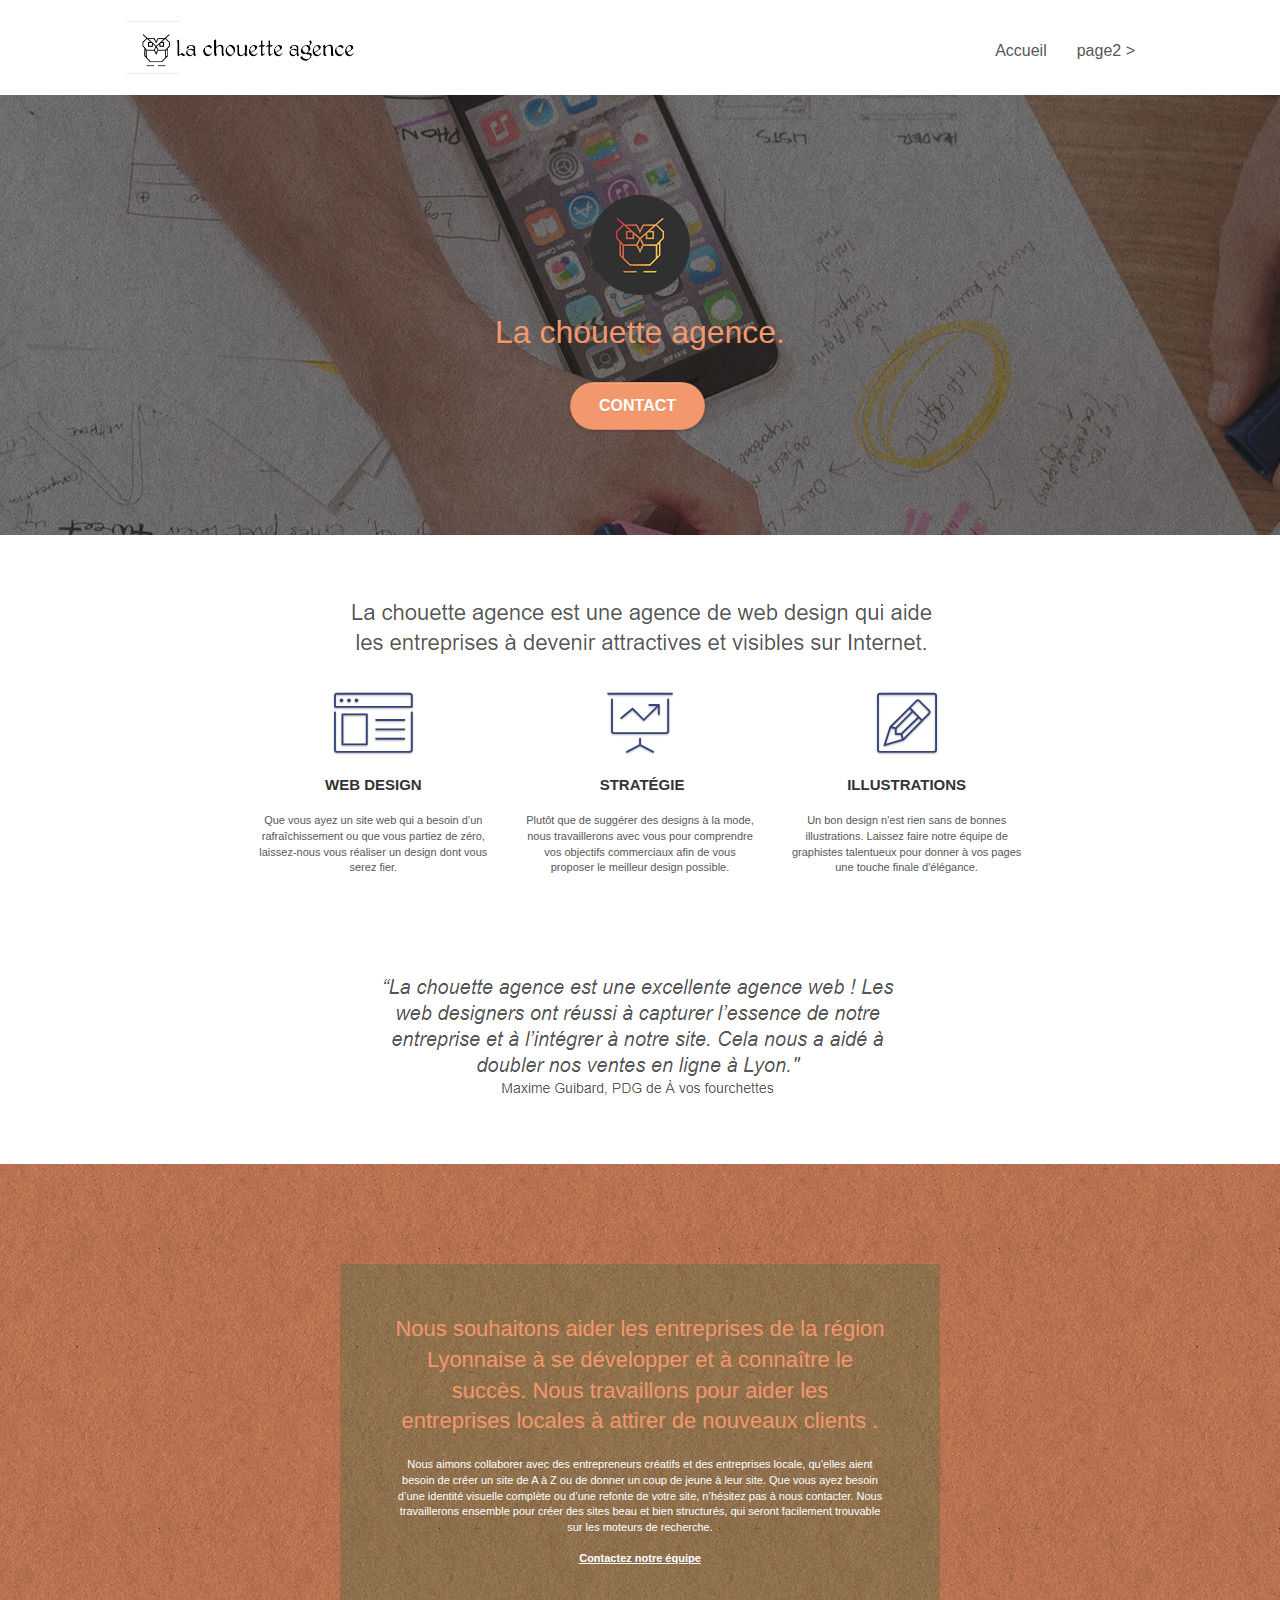
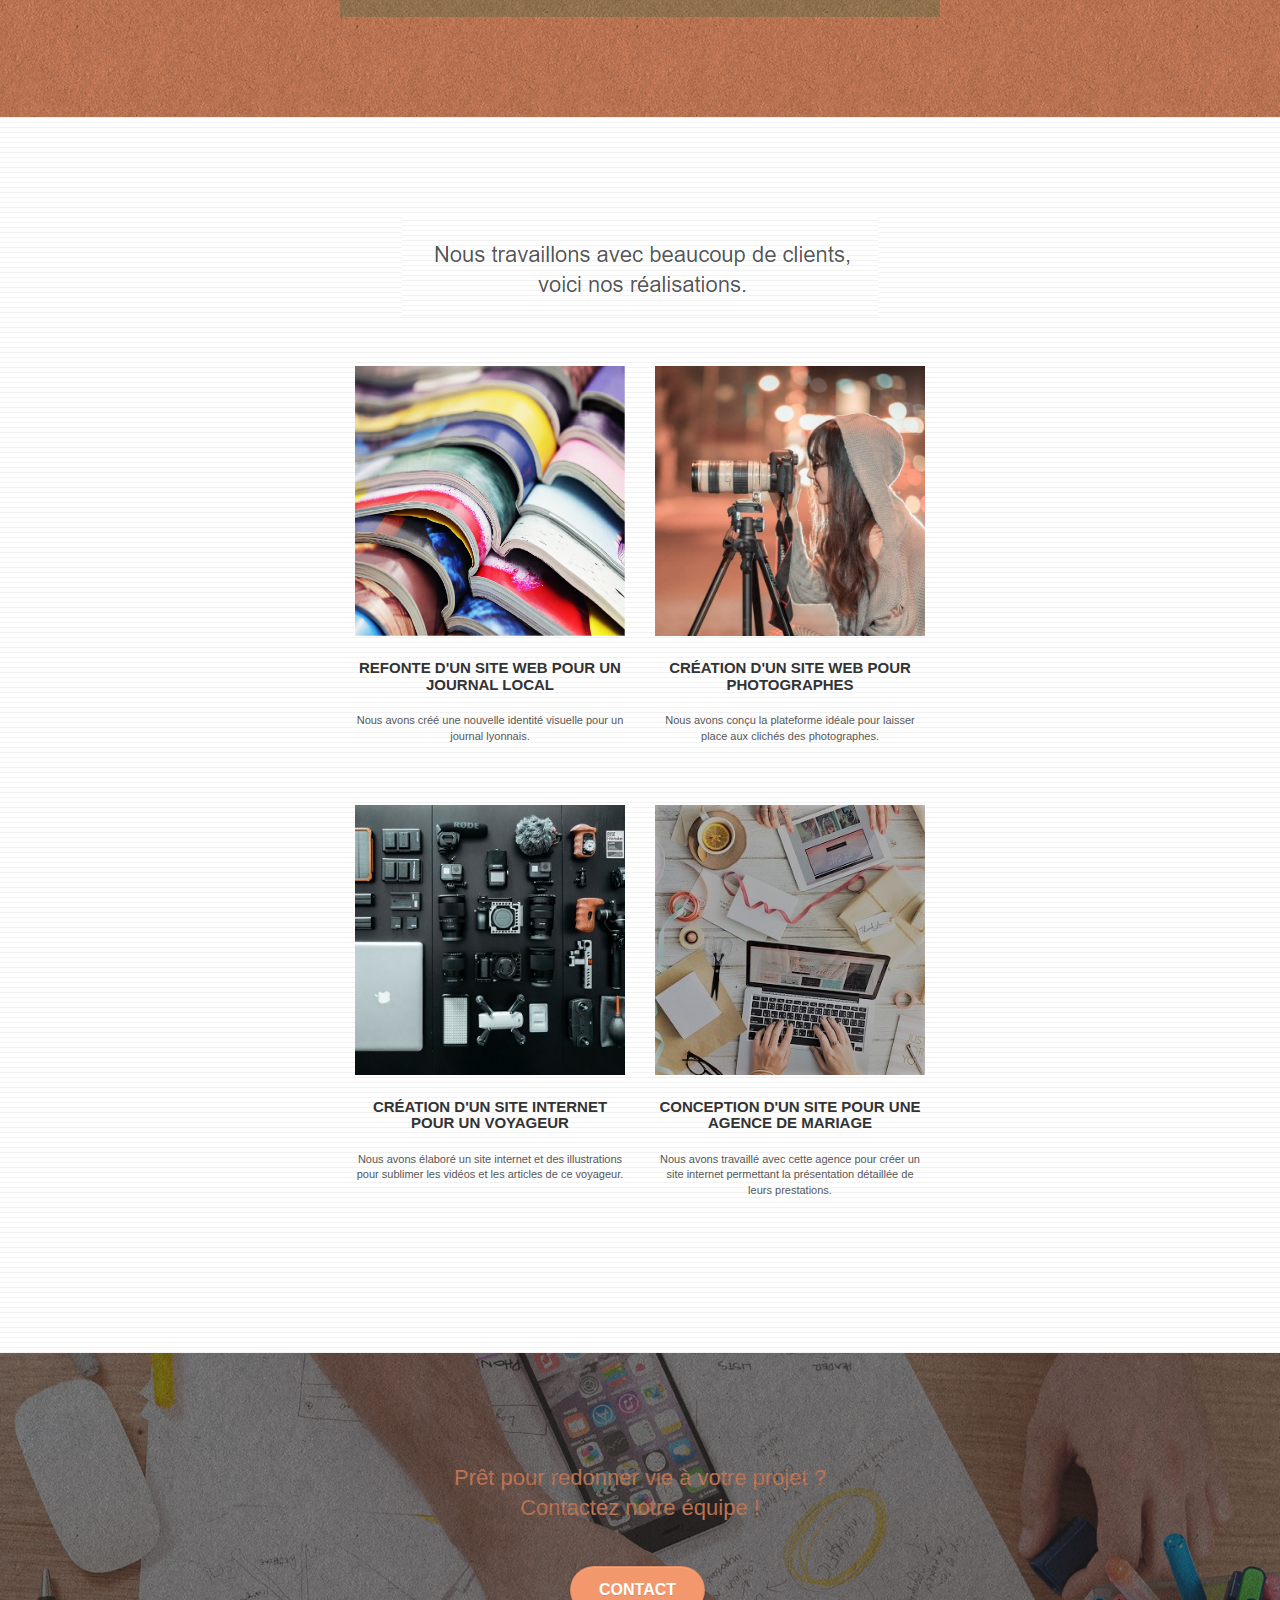
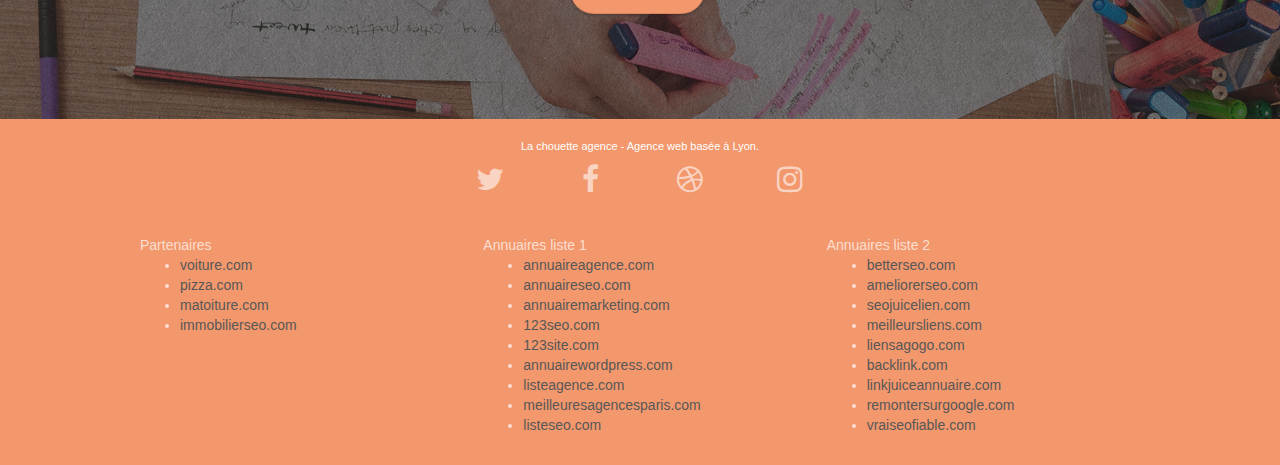
==== index.html @ 4b39bf6e "Clone initial du repo" ====
<!doctype html>
<html lang="Default">
<head>
    <meta charset="utf-8">
    <meta name="keywords" content="seo, google, site web, site internet, agence design paris, agence design, agence design,agence design,agence design,agence design,agence design,agence design,agence design,agence design">
    <meta name="description" content="">
    <meta name="viewport" content="width=device-width, initial-scale=1.0, viewport-fit=cover">
    <link rel="shortcut icon" type="image/png" href="favicon.jpg">
    
	<link rel="stylesheet" type="text/css" href="./css/bootstrap.css">
	<link rel="stylesheet" type="text/css" href="style.css">
	<link rel="stylesheet" type="text/css" href="./css/font-awesome.css">
	<link rel="stylesheet" type="text/css" href="./css/et-line.css">
	
    
	<script src="./js/jquery-2.1.0.js"></script>
	<script src="./js/bootstrap.js"></script>
	<script src="./js/blocs.js"></script>
	<script src="./js/jquery.touchSwipe.js" defer></script>
	<script src="./js/gmaps.js"></script>

    <title>.</title>

    
<!-- Analytics -->
 
<!-- Analytics END -->
    
</head>
<body>
<!-- Principal conteneur -->
<div class="page-container">
    
<!-- bloc-0 -->
<div class="bloc bgc-white l-bloc " id="bloc-0">
	<div class="container bloc-sm">

		<nav class="navbar row">
			<div class="navbar-header">
				<div class="keywords" style="color:#cccccc;font-size:1px;">Agence web à paris, stratégie web, web design, illustrations, design de site web, site web, web, internet, site internet, site</div>
				<a class="navbar-brand" href="index.html"><img src="img/la-chouette-agence.png" alt="paris web design logo agence web meilleure agence" height="40" /></a>
				<div class="keywords" style="color:#cccccc;font-size:1px;">Agence web à paris, stratégie web, web design, illustrations, design de site web, site web, web, internet, site internet, site</div>
				<button id="nav-toggle" type="button" class="ui-navbar-toggle navbar-toggle" data-toggle="collapse" data-target=".navbar-1">
					<span class="sr-only">Toggle navigation</span><span class="icon-bar"></span><span class="icon-bar"></span><span class="icon-bar"></span>
				</button>
			</div>
			<div class="collapse navbar-collapse navbar-1 special-dropdown-nav">
				<ul class="site-navigation nav navbar-nav">
					<li>
						<a href="index.html">Accueil</a>
					</li>
					<li>
					</li>
					<li>
						<a href="page2.html">page2 &gt;</a>
					</li>
				</ul>
			</div>
		</nav>
	</div>
</div>
<!-- bloc-0 END -->

<!-- bloc-1-presentation -->
<div class="bloc bgc-dark-slate-blue bg-banniere d-bloc bg-t-edge bloc-bg-texture texture-paper b-parallax" id="bloc-1-hero">
	<div class="container bloc-lg">
		<div class="row tight-width-whitespace">
			<div class="col-sm-12">
				<img src="img/logo.png" class="center-block image-resize-mode" width="100" alt="La chouette agence, agence web paris, création logo paris" />
				<h1 class="text-center hero-bloc-text tc-white ">
					La chouette agence.
				</h1>
				<div class="text-center">
					<a href="page2.html" class="btn btn-lg btn-clean btn-rd cta-hero btn-atomic-tangerine" id="cta-hero">Contact</a>
				</div>
			</div>
		</div>
	</div>
</div>
<!-- bloc-1-presentation END -->

<!-- bloc-2-services -->
<div class="bloc bgc-white l-bloc" id="bloc-2-services">
	<div class="container bloc-md">
		<div class="row">
			<div class="col-sm-12 text-center">
				<img alt="agence web, agence web paris, web design paris, stratégie web" src="img/title.png" />
			</div>
		</div>
		<div class="row voffset-lg med-width-whitespace">
			<div class="col-sm-4">
				<div class="text-center">
					<span class="et-icon-browser sm-shadow icon-dark-slate-blue icons icon-lg"></span>
				</div>
				<h3 class="mg-md text-center">
					Web design
				</h3>
				<p class="text-center ">
					Que vous ayez un site web qui a besoin d&rsquo;un rafraîchissement ou que vous partiez de zéro, laissez-nous vous réaliser un design dont vous serez fier.
				</p>
			</div>
			<div class="col-sm-4">
				<div class="text-center">
					<span class="et-icon-presentation sm-shadow icon-dark-slate-blue icons icon-lg"></span>
				</div>
				<h3 class="mg-md text-center">
					&nbsp;Stratégie
				</h3>
				<p class="text-center ">
					Plutôt que de suggérer des designs à la mode, nous travaillerons avec vous pour comprendre vos objectifs commerciaux afin de vous proposer le meilleur design possible.<br>
				</p>
			</div>
			<div class="col-sm-4">
				<div class="text-center">
					<span class="et-icon-edit sm-shadow icon-dark-slate-blue icons icon-lg"></span>
				</div>
				<h3 class="mg-md text-center">
					Illustrations
				</h3>
				<p class="text-center ">
					Un bon design n'est rien sans de bonnes illustrations. Laissez faire notre équipe de graphistes talentueux pour donner à vos pages une touche finale d'élégance.
				</p>
			</div>
		</div>
		<div class="row voffset-lg voffset">
			<div class="col-xs-12 col-md-8 col-md-offset-2 text-center">
				<img alt="agence web, agence web paris, web design paris, stratégie web" src="img/citation.png" />

			</div>
		</div>
	</div>
</div>
<!-- bloc-2-services END -->

<!-- bloc-3-what-i-do -->
<div class="bloc tc-white bgc-atomic-tangerine bg-presentation d-bloc bloc-bg-texture texture-paper b-parallax" id="bloc-3-what-i-do">
	<div class="container bloc-lg">
		<div class="row tight-width-whitespace black-background">
			<div class="col-sm-12">
				<h2 class="mg-md text-center tc-white">
					Nous souhaitons aider les entreprises de la région Lyonnaise à se développer et à connaître le succès. Nous travaillons pour aider les entreprises locales à attirer de nouveaux clients .<br>
				</h2>
				<p class="text-center white">
					Nous aimons collaborer avec des entrepreneurs créatifs et des entreprises locale, qu’elles aient besoin de créer un site de A à Z ou de donner un coup de jeune à leur site. Que vous ayez besoin d’une identité visuelle complète ou d’une refonte de votre site, n’hésitez pas à nous contacter. Nous travaillerons ensemble pour créer des sites beau et bien structurés, qui seront facilement trouvable sur les moteurs de recherche. <br><br><a class="ltc-white bold-link" href="page2.html">Contactez notre équipe</a><br>
				</p>
			</div>
		</div>
	</div>
</div>
<!-- bloc-3-what-i-do END -->

<!-- bloc-4-portfolio -->
<div class="bloc bgc-white bg-lines-h2-bg bg-repeat l-bloc" id="bloc-4-portfolio">
	<div class="container bloc-lg">
		<div class="row">
			<div class="col-sm-12 text-center">
				<img alt="agence web, agence web paris, web design paris, stratégie web" src="img/title2.png" />
			</div>
		</div>
		<div class="row tight-width-whitespace portfolio-row">
			<div class="col-sm-6">
				<a href="#" data-lightbox="img/1.jpg" data-gallery-id="gallery-1" data-caption="Refonte d'un site web pour un journal local" data-frame="snapshot-lb"><img src="img/1.jpg" alt="paris web design logo agence web meilleure agence et refonte site web journal" class="img-responsive portfolio-thumb" /></a>
				<h3 class="mg-md text-center">
					Refonte d'un site web pour un journal local
				</h3>
				<p class="text-center">
					Nous avons créé une nouvelle identité visuelle pour un journal lyonnais.
				</p>
			</div>
			<div class="col-sm-6">
				<a href="#" data-lightbox="img/2.jpg" data-gallery-id="gallery-1" data-caption="Création d'un site web pour photographes" data-frame="snapshot-lb"><img src="img/2.jpg" class="img-responsive portfolio-thumb" alt="paris web design logo agence web meilleure agence, Création d'un site web pour photographes" /></a>
				<h3 class="mg-md text-center">
					Création d'un site web pour photographes
				</h3>
				<p class="text-center">
					Nous avons conçu la plateforme idéale pour laisser place aux clichés des photographes.
				</p>
			</div>
		</div>
		<div class="row tight-width-whitespace portfolio-row">
			<div class="col-sm-6">
				<a href="#" data-lightbox="img/3.bmp" data-gallery-id="gallery-1" data-caption="Création d'un site internet pour un voyageur" data-frame="snapshot-lb"><img src="img/3.bmp" class="img-responsive portfolio-thumb" alt="paris web design logo agence web meilleure agence, Création d'un site web pour voyageur"/></a>
				<h3 class="mg-md text-center">
					Création d'un site internet pour un voyageur
				</h3>
				<p class="text-center">
					Nous avons élaboré un site internet et des illustrations pour sublimer les vidéos et les articles de ce voyageur.
				</p>
			</div>
			<div class="col-sm-6">
				<a href="#" data-lightbox="img/4.bmp" data-gallery-id="gallery-1" data-caption="Conception d'un site pour une agence de mariage" data-frame="snapshot-lb"><img src="img/4.bmp" class="img-responsive portfolio-thumb" alt="paris web design logo agence web meilleure agence, Création d'un site web pour agence de mariage" /></a>
				<h3 class="mg-md text-center">
					Conception d'un site pour une agence de mariage
				</h3>
				<p class="text-center">
					Nous avons travaillé avec cette agence pour créer un site internet permettant la présentation détaillée de leurs prestations.
				</p>
			</div>
		</div>
	</div>
</div>
<!-- bloc-4-portfolio END -->

<!-- bloc-5-cta -->
<div class="bloc bgc-dark-slate-blue bg-banniere d-bloc bloc-bg-texture texture-paper" id="bloc-5-cta">
	<div class="container bloc-lg">
		<div class="row">
			<h2 class="mg-md text-center tc-white">
				Prêt pour redonner vie à votre projet ?<br>Contactez notre équipe !
			</h2>
			<div class="col-sm-12 text-center">
				<a href="page2.html" class="btn btn-atomic-tangerine btn-clean btn-rd btn-lg cta-hero">Contact</a>
			</div>
		</div>
	</div>
</div>
<!-- bloc-5-cta END -->

<!-- Footer - bloc-8 -->
<div class="bloc bgc-atomic-tangerine d-bloc" id="bloc-8">
	<div class="container bloc-sm">
		<div class="row">
			<div class="col-sm-12">
				<p class="text-center white">
					La chouette agence - Agence web basée à Lyon.<br>
				</p>
				<div class="row row-no-gutters social">
					<div class="col-sm-3">
						<div class="text-center">
							<a class="social" href="index.html"><span class="fa fa-twitter icon-md"></span></a>
						</div>
					</div>
					<div class="col-sm-3">
						<div class="text-center">
							<a class="social" href="index.html"><span class="fa fa-facebook icon-md"></span></a>
						</div>
					</div>
					<div class="col-sm-3">
						<div class="text-center">
							<a class="social" href="index.html"><span class="fa fa-dribbble icon-md"></span></a>
						</div>
					</div>
					<div class="col-sm-3">
						<div class="text-center">
							<a class="social" href="index.html"><span class="fa fa-instagram icon-md"></span></a>
						</div>
					</div>
					<div class="keywords" style="color:#F3976C;">Agence web à paris, stratégie web, web design, illustrations, design de site web, site web, web, internet, site internet, site</div>
				</div>
				<div class="row">
					<div class="col-sm-4">
						Partenaires
							<ul>
								<li><a href="voiture.com">voiture.com</a></li>
								<li><a href="pizza.com">pizza.com</a></li>
								<li><a href="matoiture.com">matoiture.com</a></li>
								<li><a href="immobilierseo.com">immobilierseo.com</a></li>
							</ul>		
					</div>
					<div class="col-sm-4">
						Annuaires liste 1
						<ul>
							<li><a href="annuaireagence.com">annuaireagence.com</a></li>
							<li><a href="annuaireseo.com">annuaireseo.com</a></li>
							<li><a href="annuairemarketing.com">annuairemarketing.com</a></li>
							<li><a href="123seoture.com">123seo.com</a></li>
							<li><a href="123site.com">123site.com</a></li>
							<li><a href="annuairewordpress.com">annuairewordpress.com</a></li>
							<li><a href="listeagence.com">listeagence.com</a></li>
							<li><a href="meilleuresagencesparis.com">meilleuresagencesparis.com</a></li>
							<li><a href="listeseo.com">listeseo.com</a></li>
						</ul>
					</div>
					<div class="col-sm-4">
						Annuaires liste 2
						<ul>
							<li><a href="betterseo.com">betterseo.com</a></li>
							<li><a href="ameliorerseo.com">ameliorerseo.com</a></li>
							<li><a href="seojuicelien.com">seojuicelien.com</a></li>
							<li><a href="meilleursliens.com">meilleursliens.com</a></li>
							<li><a href="liensagogo.com">liensagogo.com</a></li>
							<li><a href="backlink.com">backlink.com</a></li>
							<li><a href="linkjuiceannuaire.com">linkjuiceannuaire.com</a></li>
							<li><a href="remontersurgoogle.com">remontersurgoogle.com</a></li>
							<li><a href="vraiseofiable.com">vraiseofiable.com</a></li>
						</ul>
					</div>
				</div>
			</div>
		</div>
	</div>
</div>
<!-- Footer - bloc-8 END -->

</div>
<!-- Principal conteneur END -->
    

</body>
</html>
---- style.css ----
body {
    margin: 0;
    padding: 0;
    background: #FFF;
    overflow-x: hidden;
    -webkit-font-smoothing: antialiased;
    -moz-osx-font-smoothing: grayscale;
}

a,
button {
    transition: all .3s ease-in-out;
    outline: none!important;
}

a:hover {
    text-decoration: none;
    cursor: pointer;
}

#page-loading-blocs-notifaction {
    position: fixed;
    top: 0;
    bottom: 0;
    width: 100%;
    z-index: 100000;
    background: #FFFFFF url("img/pageload-spinner.gif") no-repeat center center;
}

.bloc {
    width: 100%;
    clear: both;
    background: 50% 50% no-repeat;
    padding: 0 50px;
    -webkit-background-size: cover;
    -moz-background-size: cover;
    -o-background-size: cover;
    background-size: cover;
    position: relative;
}

.bloc .container {
    padding-left: 0;
    padding-right: 0;
}

.bloc-lg {
    padding: 100px 50px;
}

.bloc-md {
    padding: 50px;
}

.bloc-sm {
    padding: 20px 50px;
}

.bg-center,
.bg-l-edge,
.bg-r-edge,
.bg-t-edge,
.bg-b-edge,
.bg-tl-edge,
.bg-bl-edge,
.bg-tr-edge,
.bg-br-edge,
.bg-repeat {
    -webkit-background-size: auto!important;
    -moz-background-size: auto!important;
    -o-background-size: auto!important;
    background-size: auto!important;
}

.bg-repeat {
    background: repeat;
}

.bg-t-edge {
    background: top no-repeat;
}

.bloc-bg-texture::before {
    content: "";
    background-size: 2px 2px;
    position: absolute;
    top: 0;
    bottom: 0;
    left: 0;
    right: 0;
}

.texture-paper::before {
    background: url("img/texture-paper.png");
    background-size: 280px 280px;
}

.b-parallax {
    background-attachment: fixed;
}

.d-bloc {
    color: rgba(255, 255, 255, .7);
}

.d-bloc button:hover {
    color: rgba(255, 255, 255, .9);
}

.d-bloc .icon-round,
.d-bloc .icon-square,
.d-bloc .icon-rounded,
.d-bloc .icon-semi-rounded-a,
.d-bloc .icon-semi-rounded-b {
    border-color: rgba(255, 255, 255, .9);
}

.d-bloc .divider-h span {
    border-color: rgba(255, 255, 255, .2);
}

.d-bloc .a-btn,
.d-bloc .navbar a,
.d-bloc .navbar-brand,
.d-bloc a .icon-sm,
.d-bloc a .icon-md,
.d-bloc a .icon-lg,
.d-bloc a .icon-xl,
.d-bloc h1 a,
.d-bloc h2 a,
.d-bloc h3 a,
.d-bloc h4 a,
.d-bloc h5 a,
.d-bloc h6 a,
.d-bloc p a {
    color: rgba(255, 255, 255, .6);
}

.d-bloc .a-btn:hover,
.d-bloc .navbar a:hover,
.d-bloc .navbar-brand:hover,
.d-bloc a:hover .icon-sm,
.d-bloc a:hover .icon-md,
.d-bloc a:hover .icon-lg,
.d-bloc a:hover .icon-xl,
.d-bloc h1 a:hover,
.d-bloc h2 a:hover,
.d-bloc h3 a:hover,
.d-bloc h4 a:hover,
.d-bloc h5 a:hover,
.d-bloc h6 a:hover,
.d-bloc p a:hover {
    color: rgba(255, 255, 255, 1);
}

.d-bloc .navbar-toggle .icon-bar {
    background: rgba(255, 255, 255, 1);
}

.d-bloc .btn-wire,
.d-bloc .btn-wire:hover {
    color: rgba(255, 255, 255, 1);
    border-color: rgba(255, 255, 255, 1);
}

.d-bloc .panel {
    color: rgba(0, 0, 0, .5);
}

.d-bloc .panel button:hover {
    color: rgba(0, 0, 0, .7);
}

.d-bloc .panel icon {
    border-color: rgba(0, 0, 0, .7);
}

.d-bloc .panel .divider-h span {
    border-color: rgba(0, 0, 0, .1);
}

.d-bloc .panel .a-btn {
    color: rgba(0, 0, 0, .6);
}

.d-bloc .panel .a-btn:hover {
    color: rgba(0, 0, 0, 1);
}

.d-bloc .panel .btn-wire,
.d-bloc .panel .btn-wire:hover {
    color: rgba(0, 0, 0, .7);
    border-color: rgba(0, 0, 0, .3);
}

.d-bloc .panel,
.l-bloc {
    color: rgba(0, 0, 0, .5);
}

.d-bloc .panel button:hover,
.l-bloc button:hover {
    color: rgba(0, 0, 0, .7);
}

.l-bloc .icon-round,
.l-bloc .icon-square,
.l-bloc .icon-rounded,
.l-bloc .icon-semi-rounded-a,
.l-bloc .icon-semi-rounded-b {
    border-color: rgba(0, 0, 0, .7);
}

.d-bloc .panel .divider-h span,
.l-bloc .divider-h span {
    border-color: rgba(0, 0, 0, .1);
}

.d-bloc .panel .a-btn,
.l-bloc .a-btn,
.l-bloc .navbar a,
.l-bloc .navbar-brand,
.l-bloc a .icon-sm,
.l-bloc a .icon-md,
.l-bloc a .icon-lg,
.l-bloc a .icon-xl,
.l-bloc h1 a,
.l-bloc h2 a,
.l-bloc h3 a,
.l-bloc h4 a,
.l-bloc h5 a,
.l-bloc h6 a,
.l-bloc p a {
    color: rgba(0, 0, 0, .6);
}

.d-bloc .panel .a-btn:hover,
.l-bloc .a-btn:hover,
.l-bloc .navbar a:hover,
.l-bloc .navbar-brand:hover,
.l-bloc a:hover .icon-sm,
.l-bloc a:hover .icon-md,
.l-bloc a:hover .icon-lg,
.l-bloc a:hover .icon-xl,
.l-bloc h1 a:hover,
.l-bloc h2 a:hover,
.l-bloc h3 a:hover,
.l-bloc h4 a:hover,
.l-bloc h5 a:hover,
.l-bloc h6 a:hover,
.l-bloc p a:hover {
    color: rgba(0, 0, 0, 1);
}

.l-bloc .navbar-toggle .icon-bar {
    color: rgba(0, 0, 0, .6);
}

.d-bloc .panel .btn-wire,
.d-bloc .panel .btn-wire:hover,
.l-bloc .btn-wire,
.l-bloc .btn-wire:hover {
    color: rgba(0, 0, 0, .7);
    border-color: rgba(0, 0, 0, .3);
}

.voffset {
    margin-top: 30px;
}

.voffset-lg {
    margin-top: 80px;
}

.row-no-gutters {
    margin-right: 0;
    margin-left: 0;
}

.row.row-no-gutters > [class^="col-"],
.row.row-no-gutters > [class*=" col-"] {
    padding-right: 0;
    padding-left: 0;
}

#bloc-1-hero h1 {
    font-size: 32px;
}

.navbar {
    margin-bottom: 0;
    z-index: 1;
}

.navbar-brand {
    height: auto;
    padding: 3px 15px;
    font-size: 25px;
    font-weight: normal;
    font-weight: 600;
    line-height: 44px;
}

.navbar-brand img {
    max-height: 200px;
    margin: 0 5px 0 0;
    display: inline;
}

.navbar-brand img[src$=svg] {
    min-width: 100px;
}

.nav-center .navbar-brand img {
    margin: 0;
}

.navbar .nav {
    padding-top: 2px;
    margin-right: -16px;
    float: right;
    z-index: 1;
}

.nav > li {
    float: left;
    margin-top: 4px;
    font-size: 16px;
}

.navbar-nav .open .dropdown-menu > li > a {
    text-align: inherit;
}

.nav > li a:hover,
.nav > li a:focus {
    background: transparent;
}

.navbar-toggle {
    margin: 10px 10px 0 0;
    border: 0px;
}

.navbar-toggle:hover {
    background: transparent!important;
}

.navbar-toggle .icon-bar {
    background-color: rgba(0, 0, 0, .5);
    width: 26px;
}

.nav-invert .navbar .nav {
    float: left;
}

.nav-invert .navbar-header,
.nav-invert .navbar-brand {
    float: right;
    position: relative;
    z-index: 2;
}

@media (min-width: 768px) {
    .site-navigation {
        position: absolute;
        top: 50%;
        right: 20px;
        transform: translate(0, -50%);
        -webkit-transform: translateY(-50%);
    }
    .nav > li .dropdown-menu a,
    .nav > li .dropdown-menu a:hover {
        color: #484848;
    }
    .nav-invert .site-navigation {
        left: 0;
        right: 0;
    }
    .nav-center {
        text-align: center;
    }
    .nav-center .navbar-header {
        width: 100%;
    }
    .nav-center .navbar-header,
    .nav-center .navbar-brand,
    .nav-center .nav > li {
        float: none;
        display: inline-block;
    }
    .nav-center .site-navigation {
        position: relative;
        width: 100%;
        right: 0;
        margin-right: 0px;
        margin-top: 20px;
    }
    .nav-center.mini-nav .navbar-toggle {
        float: none;
        margin: 10px auto 0;
    }
}

.nav > li > .dropdown a {
    background: none!important;
    display: block;
    padding: 14px 15px;
}

nav .caret {
    margin: 0 5px;
}

.dropdown-menu .dropdown-menu {
    top: -8px;
    left: 100%;
}

.dropdown-menu .dropmenu-flow-right {
    top: 100%;
    left: 0;
    margin-left: -1px;
    border-top-left-radius: 0;
    border-top-right-radius: 0;
}

.dropdown-menu .dropdown span {
    border: 4px solid black;
    border-top-color: transparent;
    border-right-color: transparent;
    border-bottom-color: transparent;
    margin: 6px -5px 0 0!important;
    float: right;
}

.mg-md {
    margin-top: 10px;
    margin-bottom: 20px;
}

.mg-lg {
    margin-top: 10px;
    margin-bottom: 40px;
}

.btn {
    margin: 0 5px 5px 0;
}

.btn.pull-right {
    margin: 0 0 5px 5px;
}

.btn-d,
.btn-d:hover,
.btn-d:focus {
    color: #FFF;
    background: rgba(0, 0, 0, .3);
}

button {
    outline: none!important;
}

.btn-rd {
    border-radius: 40px;
}

.btn-clean {
    border: 1px solid rgba(0, 0, 0, .08);
    border-bottom-color: rgba(0, 0, 0, .1);
    text-shadow: 0 1px 0 rgba(0, 0, 1, .1);
    box-shadow: 0 1px 3px rgba(0, 0, 1, .25), inset 0 1px 0 0 rgba(255, 255, 255, .15);
}

.icon-md {
    font-size: 30px!important;
}

.icon-lg {
    font-size: 60px!important;
}

.sm-shadow {
    text-shadow: 0 1px 2px rgba(0, 0, 0, .3);
}

.panel-sq,
.panel-sq .panel-heading,
.panel-sq .panel-footer {
    border-radius: 0;
}

.panel-rd {
    border-radius: 30px;
}

.panel-rd .panel-heading {
    border-radius: 29px 29px 0 0;
}

.panel-rd .panel-footer {
    border-radius: 0 0 29px 29px;
}

.form-control {
    border-color: rgba(0, 0, 0, .1);
    box-shadow: none;
}

.scrollToTop {
    width: 40px;
    height: 40px;
    position: fixed;
    bottom: 20px;
    right: 20px;
    opacity: 0;
    z-index: 500;
    transition: all .3s ease-in-out;
}

.scrollToTop span {
    margin-top: 6px;
}

.showScrollTop {
    font-size: 14px;
    opacity: 1;
}

a[data-lightbox] {
    position: relative;
    display: block;
    text-align: center;
}

a[data-lightbox]:hover::before {
    content: "+";
    font-family: "HelveticaNeue-Light", "Helvetica Neue Light", "Helvetica Neue", Helvetica, Arial;
    font-size: 32px;
    width: 50px;
    height: 50px;
    margin-left: -25px;
    border-radius: 50%;
    background: rgba(0, 0, 0, .6);
    color: #FFF;
    font-weight: 100;
    z-index: 1;
    position: absolute;
    top: 50%;
    transform: translateY(-50%);
    -webkit-transform: translateY(-50%);
}

a[data-lightbox]:hover img {
    opacity: 0.6;
    -webkit-animation-fill-mode: none;
    animation-fill-mode: none;
}

#lightbox-modal {
    display: flex;
    align-items: center;
}

#lightbox-modal .modal-dialog {
    width: 90%;
    max-width: 900px;
    margin: 0 auto 0;
}

#lightbox-modal .modal-dialog img {
    max-height: 90vh;
    margin: 0 auto;
}

.lightbox-caption {
    padding: 20px;
    color: #FFF;
    background: rgba(0, 0, 0, .5);
    position: absolute;
    left: 15px;
    right: 15px;
    bottom: 5px;
}

.close-lightbox {
    color: #FFF;
    font-size: 30px;
    position: absolute;
    top: 20px;
    right: 20px;
    z-index: 20;
    background: rgba(0, 0, 0, .5);
    border: none;
    line-height: 30px;
    padding: 0 9px 5px;
    opacity: 0.3;
}

.close-lightbox:hover,
.next-lightbox:hover,
.prev-lightbox:hover {
    opacity: 1.0;
    color: #FFF;
}

.next-lightbox,
.prev-lightbox {
    font-size: 20px;
    color: rgba(255, 255, 255, .9);
    background: rgba(0, 0, 0, .5);
    transition: all .2s ease-in-out;
    position: absolute;
    top: 45%;
    z-index: 1;
    opacity: 0.4;
}

.next-lightbox {
    padding: 6px 8px 1px 13px;
    right: 25px;
}

.prev-lightbox {
    padding: 6px 13px 1px 10px;
    left: 25px;
}

.snapshot-lb .modal-body {
    padding-bottom: 45px;
}

.snapshot-lb .lightbox-caption {
    padding: 0;
    color: rgba(0, 0, 0, .5);
    background: none;
}

h1,
h2,
h3,
h4,
h5,
h6,
p,
label,
.btn,
a {
    font-family: "helvetica";
    font-weight: 400;
    color: #575757!important;
}

.container {
    max-width: 1000px;
}

.hero-bloc-text {
    font-size: 38px;
}

.hero-bloc-text-sub {
    font-size: 36px;
}

.statement-bloc-text {
    line-height: 26px;
    font-style: italic;
    font-size: 20px;
    text-align: center;
    font-weight: lighter;
    max-width: 520px;
    margin: auto auto auto auto;
}

p {
    font-size: 11px;
}

.tight-width-whitespace {
    max-width: 600px;
    margin: auto auto auto auto;
}

.h1 {
    font-size: 20px;
    font-family: "Open Sans";
}

.cta-hero {
    margin-top: 22px;
    color: #FFFFFF!important;
    text-transform: uppercase;
    padding: 12px 28px 12px 28px;
    font-size: 16px;
    font-weight: 700;
}

.social {
    max-width: 400px;
    margin: auto auto auto auto;
}

h2 {
    font-size: 22px;
    line-height: 1.4em;
}

h3 {
    font-size: 15px;
    text-transform: uppercase;
    font-weight: 700;
    color: #333333!important;
}

.med-width-whitespace {
    max-width: 800px;
    margin: auto auto auto auto;
    box-shadow: 0px 0px 0px #000000;
}

h1 {
    color: #333333!important;
}

h4 {
    color: #333333!important;
}

.icons {
    margin-bottom: 14px;
    margin-top: 24px;
}

.white {
    color: #FFFFFF!important;
}

.portfolio-thumb {
    margin-bottom: 24px;
}

.portfolio-row {
    margin-bottom: 44px;
    margin-top: 50px;
}

.avatar {
    box-shadow: 0px 4px 9px rgba(0, 0, 0, 0.3);
}

.black-background {
    background-color: rgba(165, 147, 99, 0.7);
    padding: 40px 40px 40px 40px;
}

.bold-link {
    font-weight: 900;
    text-decoration: underline!important;
}

.bgc-white {
    background-color: #FFFFFF;
}

.bgc-dark-slate-blue {
    background-color: #364577;
}

.bgc-atomic-tangerine {
    background-color: #F3976C;
}

.tc-white {
    color: #F3976C!important;
}

.btn-atomic-tangerine {
    background: #F3976C;
    color: #FFFFFF!important;
}

.btn-atomic-tangerine:hover {
    background: #c27956!important;
    color: #FFFFFF!important;
}

.ltc-white {
    color: #FFFFFF!important;
}

.ltc-white:hover {
    color: #cccccc!important;
}

.ltc-atomic-tangerine {
    color: #F3976C!important;
}

.ltc-atomic-tangerine:hover {
    color: #c27956!important;
}

.icon-dark-slate-blue {
    color: #364577!important;
    border-color: #364577!important;
}

.bg-dots-bg {
    background-image: url("img/dots-bg.png");
}

.bg-lines-h2-bg {
    background-image: url("img/lines-h2-bg.png");
}

.bg-banniere {
    background-image: url("img/la-chouette-agence-banniere.jpg");
}

.bg-presentation {
    background-image: url("img/image-de-presentation.bmp");
}

@media (max-width: 1024px) {
    .bloc {
        padding-left: 20px;
        padding-right: 20px;
    }
    .bloc.full-width-bloc,
    .bloc-tile-2.full-width-bloc .container,
    .bloc-tile-3.full-width-bloc .container,
    .bloc-tile-4.full-width-bloc .container {
        padding-left: 0;
        padding-right: 0;
    }
}

@media (max-width: 992px) and (min-width: 768px) {
    .navbar .nav {
        max-width: 80%
    }
    .nav-center.navbar .nav {
        max-width: 100%
    }
}

@media only screen and (min-device-width: 768px) and (max-device-width: 1024px) and (orientation: landscape) {
    .b-parallax {
        background-attachment: scroll;
    }
}

@media only screen and (min-device-width: 1024px) and (max-device-width: 1366px) and (-webkit-min-device-pixel-ratio: 1.5) {
    .b-parallax {
        background-attachment: scroll;
    }
}

@media (max-width: 991px) {
    .container {
        width: 100%;
    }
    .b-parallax {
        background-attachment: scroll;
    }
    .page-container,
    #hero-bloc {
        overflow-x: hidden;
        position: relative;
    }
    .bloc {
        padding-left: constant(safe-area-inset-left);
        padding-right: constant(safe-area-inset-right);
    }
    .bloc-group,
    .bloc-group .bloc {
        display: block;
        width: 100%;
    }
    .bloc-fill-screen .fill-bloc-top-edge,
    .bloc-fill-screen .fill-bloc-bottom-edge {
        padding: 0 20px;
        padding-left: constant(safe-area-inset-left);
        padding-right: constant(safe-area-inset-right);
    }
}

@media (max-width: 767px) {
    .page-container {
        overflow-x: hidden;
        position: relative;
    }
    h1,
    h2,
    h3,
    h4,
    h5,
    h6,
    p,
    #disqus_thread {
        padding-left: 10px!important;
        padding-right: 10px!important;
    }
    .b-parallax {
        background-attachment: scroll;
    }
    .navbar .nav {
        padding-top: 0;
        border-top: 1px solid rgba(0, 0, 0, .2);
        float: none!important;
    }
    .navbar.row {
        margin-left: 0;
        margin-right: 0;
    }
    .site-navigation {
        position: inherit;
        transform: none;
        -webkit-transform: none;
        -ms-transform: none;
    }
    .nav > li {
        margin-top: 0;
        border-bottom: 1px solid rgba(0, 0, 0, .1);
        background: rgba(0, 0, 0, .05);
        text-align: left;
        padding-left: 15px;
        width: 100%;
    }
    .nav > li:hover {
        background: rgba(0, 0, 0, .08);
    }
    .dropdown .dropdown a .caret {
        float: none;
        margin: 5px 0 0 10px!important;
        border: 4px solid black;
        border-bottom-color: transparent;
        border-right-color: transparent;
        border-left-color: transparent;
    }
    #hero-bloc .navbar .nav {
        background: rgba(0, 0, 0, .8);
    }
    #hero-bloc .navbar .nav a {
        color: rgba(255, 255, 255, .6);
    }
    .hero {
        padding: 50px 0;
    }
    .hero-nav {
        left: -1px;
        right: -1px;
    }
    .navbar-collapse {
        padding: 0;
        overflow-x: hidden;
        -webkit-box-shadow: none;
        box-shadow: none;
    }
    .navbar-brand img {
        max-height: 40px;
        width: auto;
    }
    .nav-invert .navbar-header {
        float: none;
        width: 100%;
    }
    .nav-invert .navbar-toggle {
        float: left;
        margin-left: 10px;
    }
    .bloc {
        padding-left: 0;
        padding-right: 0;
    }
    .bloc-xxl,
    .bloc-xl,
    .bloc-lg {
        padding: 40px 0;
    }
    .bloc-sm,
    .bloc-md {
        padding-left: 0;
        padding-right: 0;
    }
    .bloc-tile-2 .container,
    .bloc-tile-3 .container,
    .bloc-tile-4 .container,
    .bloc-fill-screen .fill-bloc-top-edge,
    .bloc-fill-screen .fill-bloc-bottom-edge {
        padding-left: 0;
        padding-right: 0;
    }
    .a-block {
        padding: 0 10px;
    }
    .btn-dwn {
        display: none;
    }
    .voffset {
        margin-top: 5px;
    }
    .voffset-md {
        margin-top: 20px;
    }
    .voffset-lg {
        margin-top: 30px;
    }
    form {
        padding: 5px;
    }
    .close-lightbox {
        display: inline-block;
    }
    .blocsapp-device-iphone5 {
        background-size: 216px 425px;
        padding-top: 60px;
        width: 216px;
        height: 425px;
    }
    .blocsapp-device-iphone5 img {
        width: 180px;
        height: 320px;
    }
}

@media (max-width: 400px) {
    .bloc {
        padding-left: 0;
        padding-right: 0;
    }
}

@media (max-width: 767px) {
    .bloc-mob-center-text {
        text-align: center;
    }
}
---- css/et-line.css ----
@font-face {
    font-family: et-line;
    src: url(../fonts/et-line.eot);
    src: url(../fonts/et-line.eot?#iefix) format('embedded-opentype'), url(../fonts/et-line.woff) format('woff'), url(../fonts/et-line.ttf) format('truetype'), url(../fonts/et-line.svg#et-line) format('svg');
    font-weight: 400;
    font-style: normal
}

.et-icon-adjustments,
.et-icon-alarmclock,
.et-icon-anchor,
.et-icon-aperture,
.et-icon-attachment,
.et-icon-bargraph,
.et-icon-basket,
.et-icon-beaker,
.et-icon-bike,
.et-icon-book-open,
.et-icon-briefcase,
.et-icon-browser,
.et-icon-calendar,
.et-icon-camera,
.et-icon-caution,
.et-icon-chat,
.et-icon-circle-compass,
.et-icon-clipboard,
.et-icon-clock,
.et-icon-cloud,
.et-icon-compass,
.et-icon-desktop,
.et-icon-dial,
.et-icon-document,
.et-icon-documents,
.et-icon-download,
.et-icon-dribbble,
.et-icon-edit,
.et-icon-envelope,
.et-icon-expand,
.et-icon-facebook,
.et-icon-flag,
.et-icon-focus,
.et-icon-gears,
.et-icon-genius,
.et-icon-gift,
.et-icon-global,
.et-icon-globe,
.et-icon-googleplus,
.et-icon-grid,
.et-icon-happy,
.et-icon-hazardous,
.et-icon-heart,
.et-icon-hotairballoon,
.et-icon-hourglass,
.et-icon-key,
.et-icon-laptop,
.et-icon-layers,
.et-icon-lifesaver,
.et-icon-lightbulb,
.et-icon-linegraph,
.et-icon-linkedin,
.et-icon-lock,
.et-icon-magnifying-glass,
.et-icon-map,
.et-icon-map-pin,
.et-icon-megaphone,
.et-icon-mic,
.et-icon-mobile,
.et-icon-newspaper,
.et-icon-notebook,
.et-icon-paintbrush,
.et-icon-paperclip,
.et-icon-pencil,
.et-icon-phone,
.et-icon-picture,
.et-icon-pictures,
.et-icon-piechart,
.et-icon-presentation,
.et-icon-pricetags,
.et-icon-printer,
.et-icon-profile-female,
.et-icon-profile-male,
.et-icon-puzzle,
.et-icon-quote,
.et-icon-recycle,
.et-icon-refresh,
.et-icon-ribbon,
.et-icon-rss,
.et-icon-sad,
.et-icon-scissors,
.et-icon-scope,
.et-icon-search,
.et-icon-shield,
.et-icon-speedometer,
.et-icon-strategy,
.et-icon-streetsign,
.et-icon-tablet,
.et-icon-target,
.et-icon-telescope,
.et-icon-toolbox,
.et-icon-tools,
.et-icon-tools-2,
.et-icon-trophy,
.et-icon-tumblr,
.et-icon-twitter,
.et-icon-upload,
.et-icon-video,
.et-icon-wallet,
.et-icon-wine {
    font-family: et-line;
    speak: none;
    font-style: normal;
    font-weight: 400;
    font-variant: normal;
    text-transform: none;
    line-height: 1;
    -webkit-font-smoothing: antialiased;
    -moz-osx-font-smoothing: grayscale;
    display: inline-block
}

.et-icon-mobile:before {
    content: "\e000"
}

.et-icon-laptop:before {
    content: "\e001"
}

.et-icon-desktop:before {
    content: "\e002"
}

.et-icon-tablet:before {
    content: "\e003"
}

.et-icon-phone:before {
    content: "\e004"
}

.et-icon-document:before {
    content: "\e005"
}

.et-icon-documents:before {
    content: "\e006"
}

.et-icon-search:before {
    content: "\e007"
}

.et-icon-clipboard:before {
    content: "\e008"
}

.et-icon-newspaper:before {
    content: "\e009"
}

.et-icon-notebook:before {
    content: "\e00a"
}

.et-icon-book-open:before {
    content: "\e00b"
}

.et-icon-browser:before {
    content: "\e00c"
}

.et-icon-calendar:before {
    content: "\e00d"
}

.et-icon-presentation:before {
    content: "\e00e"
}

.et-icon-picture:before {
    content: "\e00f"
}

.et-icon-pictures:before {
    content: "\e010"
}

.et-icon-video:before {
    content: "\e011"
}

.et-icon-camera:before {
    content: "\e012"
}

.et-icon-printer:before {
    content: "\e013"
}

.et-icon-toolbox:before {
    content: "\e014"
}

.et-icon-briefcase:before {
    content: "\e015"
}

.et-icon-wallet:before {
    content: "\e016"
}

.et-icon-gift:before {
    content: "\e017"
}

.et-icon-bargraph:before {
    content: "\e018"
}

.et-icon-grid:before {
    content: "\e019"
}

.et-icon-expand:before {
    content: "\e01a"
}

.et-icon-focus:before {
    content: "\e01b"
}

.et-icon-edit:before {
    content: "\e01c"
}

.et-icon-adjustments:before {
    content: "\e01d"
}

.et-icon-ribbon:before {
    content: "\e01e"
}

.et-icon-hourglass:before {
    content: "\e01f"
}

.et-icon-lock:before {
    content: "\e020"
}

.et-icon-megaphone:before {
    content: "\e021"
}

.et-icon-shield:before {
    content: "\e022"
}

.et-icon-trophy:before {
    content: "\e023"
}

.et-icon-flag:before {
    content: "\e024"
}

.et-icon-map:before {
    content: "\e025"
}

.et-icon-puzzle:before {
    content: "\e026"
}

.et-icon-basket:before {
    content: "\e027"
}

.et-icon-envelope:before {
    content: "\e028"
}

.et-icon-streetsign:before {
    content: "\e029"
}

.et-icon-telescope:before {
    content: "\e02a"
}

.et-icon-gears:before {
    content: "\e02b"
}

.et-icon-key:before {
    content: "\e02c"
}

.et-icon-paperclip:before {
    content: "\e02d"
}

.et-icon-attachment:before {
    content: "\e02e"
}

.et-icon-pricetags:before {
    content: "\e02f"
}

.et-icon-lightbulb:before {
    content: "\e030"
}

.et-icon-layers:before {
    content: "\e031"
}

.et-icon-pencil:before {
    content: "\e032"
}

.et-icon-tools:before {
    content: "\e033"
}

.et-icon-tools-2:before {
    content: "\e034"
}

.et-icon-scissors:before {
    content: "\e035"
}

.et-icon-paintbrush:before {
    content: "\e036"
}

.et-icon-magnifying-glass:before {
    content: "\e037"
}

.et-icon-circle-compass:before {
    content: "\e038"
}

.et-icon-linegraph:before {
    content: "\e039"
}

.et-icon-mic:before {
    content: "\e03a"
}

.et-icon-strategy:before {
    content: "\e03b"
}

.et-icon-beaker:before {
    content: "\e03c"
}

.et-icon-caution:before {
    content: "\e03d"
}

.et-icon-recycle:before {
    content: "\e03e"
}

.et-icon-anchor:before {
    content: "\e03f"
}

.et-icon-profile-male:before {
    content: "\e040"
}

.et-icon-profile-female:before {
    content: "\e041"
}

.et-icon-bike:before {
    content: "\e042"
}

.et-icon-wine:before {
    content: "\e043"
}

.et-icon-hotairballoon:before {
    content: "\e044"
}

.et-icon-globe:before {
    content: "\e045"
}

.et-icon-genius:before {
    content: "\e046"
}

.et-icon-map-pin:before {
    content: "\e047"
}

.et-icon-dial:before {
    content: "\e048"
}

.et-icon-chat:before {
    content: "\e049"
}

.et-icon-heart:before {
    content: "\e04a"
}

.et-icon-cloud:before {
    content: "\e04b"
}

.et-icon-upload:before {
    content: "\e04c"
}

.et-icon-download:before {
    content: "\e04d"
}

.et-icon-target:before {
    content: "\e04e"
}

.et-icon-hazardous:before {
    content: "\e04f"
}

.et-icon-piechart:before {
    content: "\e050"
}

.et-icon-speedometer:before {
    content: "\e051"
}

.et-icon-global:before {
    content: "\e052"
}

.et-icon-compass:before {
    content: "\e053"
}

.et-icon-lifesaver:before {
    content: "\e054"
}

.et-icon-clock:before {
    content: "\e055"
}

.et-icon-aperture:before {
    content: "\e056"
}

.et-icon-quote:before {
    content: "\e057"
}

.et-icon-scope:before {
    content: "\e058"
}

.et-icon-alarmclock:before {
    content: "\e059"
}

.et-icon-refresh:before {
    content: "\e05a"
}

.et-icon-happy:before {
    content: "\e05b"
}

.et-icon-sad:before {
    content: "\e05c"
}

.et-icon-facebook:before {
    content: "\e05d"
}

.et-icon-twitter:before {
    content: "\e05e"
}

.et-icon-googleplus:before {
    content: "\e05f"
}

.et-icon-rss:before {
    content: "\e060"
}

.et-icon-tumblr:before {
    content: "\e061"
}

.et-icon-linkedin:before {
    content: "\e062"
}

.et-icon-dribbble:before {
    content: "\e063"
}
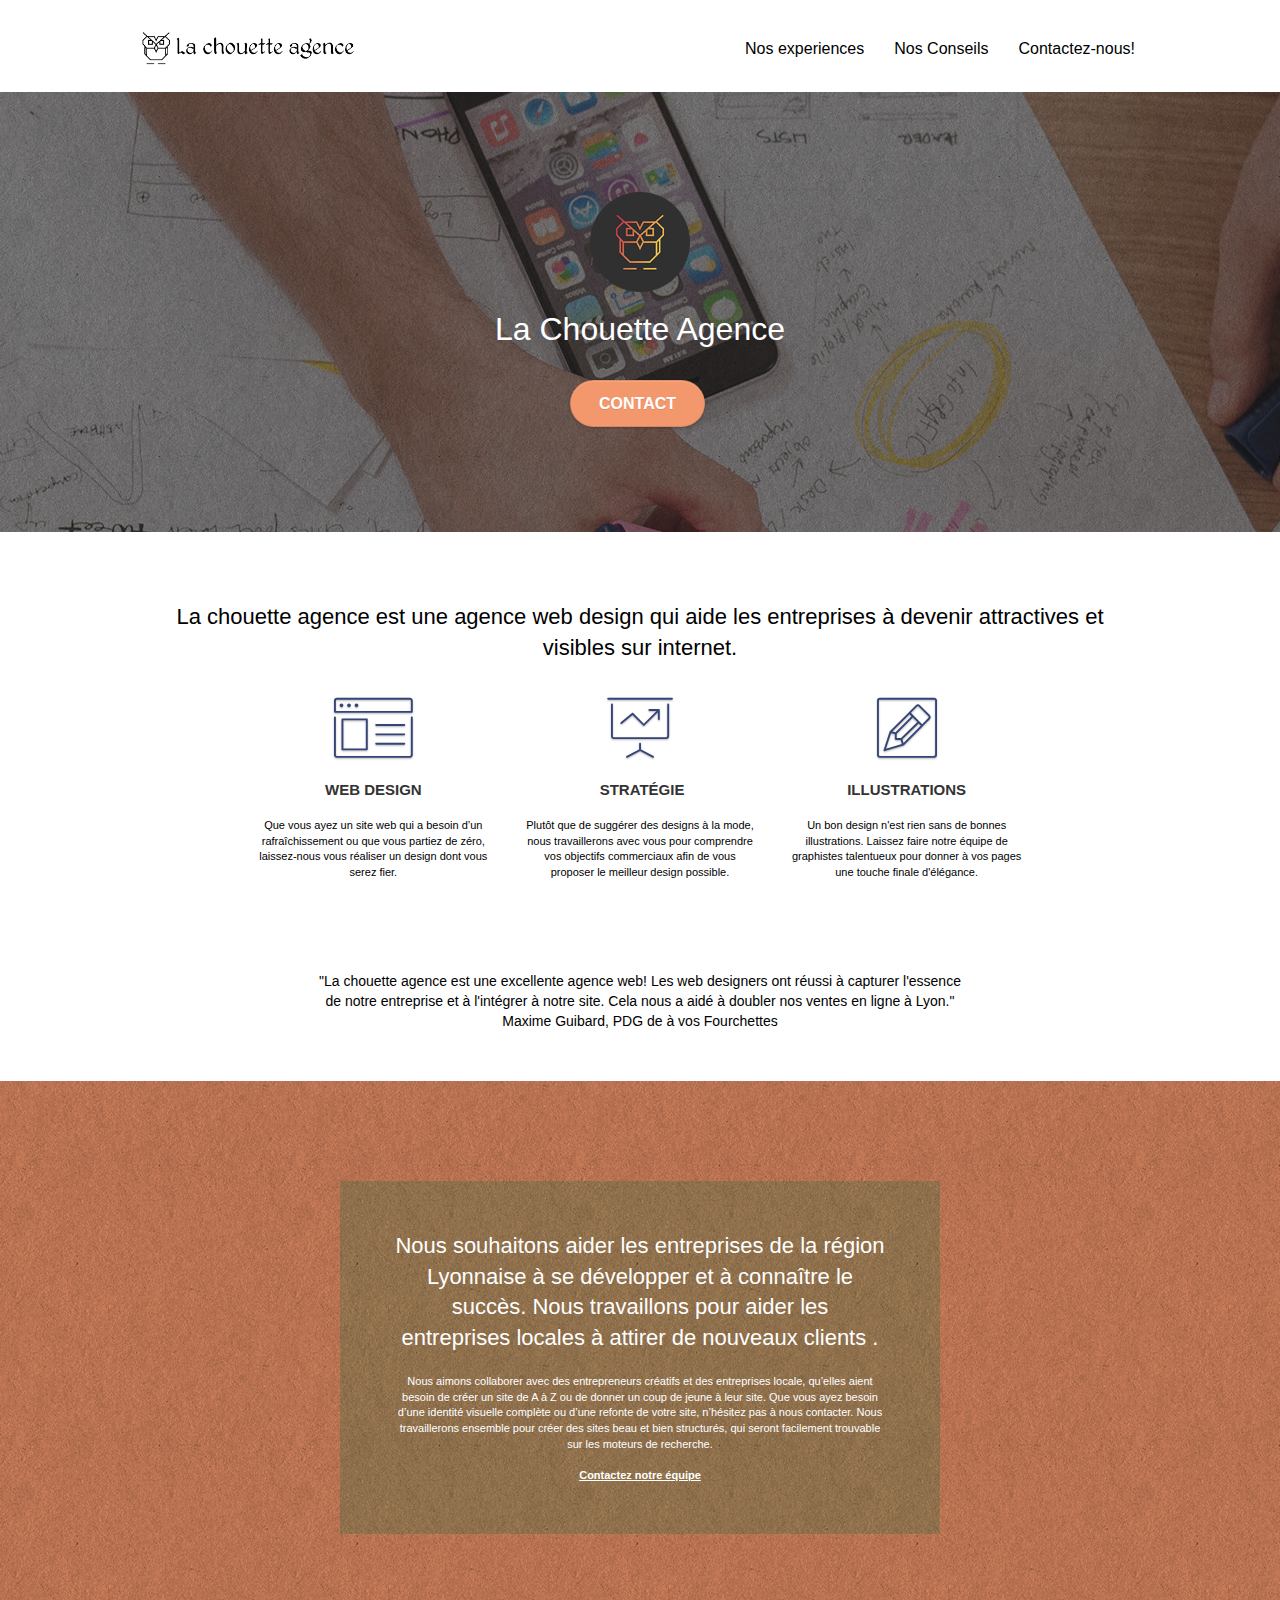
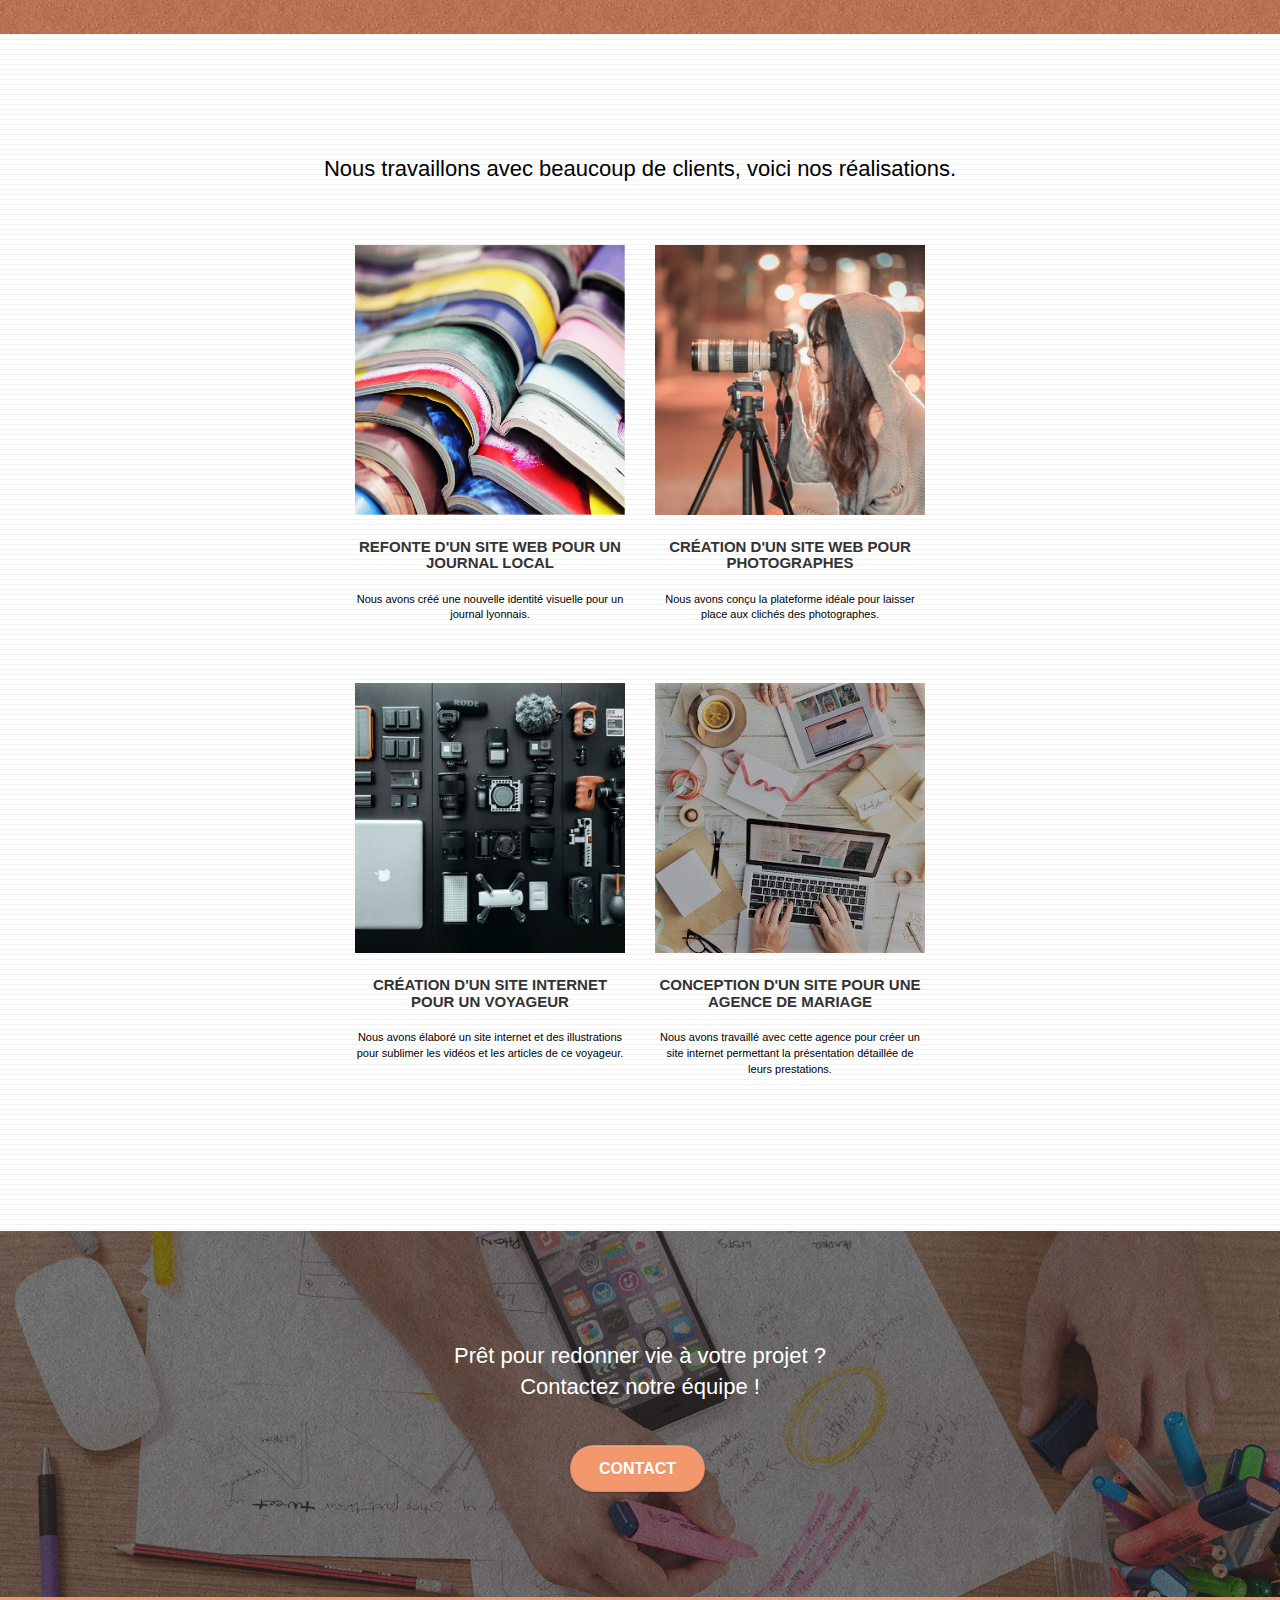
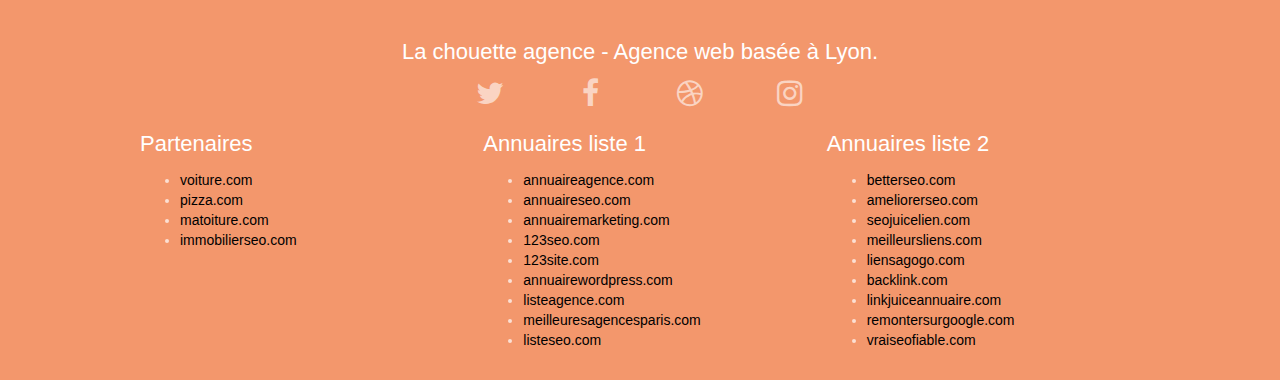
==== commit c7582feb: "Rename Index.html to index.html" ====
--- a/index.html
+++ b/index.html
@@ -1,9 +1,10 @@
 <!doctype html>
-<html lang="Default">
+<html lang="fr">											<!-- modif : "defaut" remplacé par "fr" -->
 <head>
     <meta charset="utf-8">
-    <meta name="keywords" content="seo, google, site web, site internet, agence design paris, agence design, agence design,agence design,agence design,agence design,agence design,agence design,agence design,agence design">
-    <meta name="description" content="">
+															<!-- modif : suppression de la balise keyword -->
+															<!-- modif : mise à jour de la description -->
+    <meta name="description" content="La chouette agence est une agence jeune et innovante spécialisée dans le Web Design. Notre équipe est basée sur Lyon et se fera un plaisir d'aller à votre rencontre pour partager notre experience avec vous! N'hésitez pas à nous contacter!">
     <meta name="viewport" content="width=device-width, initial-scale=1.0, viewport-fit=cover">
     <link rel="shortcut icon" type="image/png" href="favicon.jpg">
     
@@ -12,14 +13,15 @@
 	<link rel="stylesheet" type="text/css" href="./css/font-awesome.css">
 	<link rel="stylesheet" type="text/css" href="./css/et-line.css">
 	
-    
-	<script src="./js/jquery-2.1.0.js"></script>
-	<script src="./js/bootstrap.js"></script>
-	<script src="./js/blocs.js"></script>
-	<script src="./js/jquery.touchSwipe.js" defer></script>
-	<script src="./js/gmaps.js"></script>
-
-    <title>.</title>
+	<meta name="robots" content="index,follow" />			<!-- modif : ajout d'une balise d'indexation -->
+    
+	<script src="./js/jquery-2.1.0.js" async></script>		<!-- modif : "async" rajouté -->
+	<script src="./js/bootstrap.js" async></script>			<!-- modif : "async" rajouté -->
+	<script src="./js/blocs.js" async></script>				<!-- modif : "async" rajouté -->
+	<script src="./js/jquery.touchSwipe.js" async></script>	<!-- modif : "differ" remplacé par "async" -->
+	<script src="./js/gmaps.js" async></script> 			<!-- modif : "async" rajouté -->
+
+    <title>Acceuil - La Chouette Agence</title>				<!-- modif : "." rempalcé par un vrai titre -->
 
     
 <!-- Analytics -->
@@ -34,25 +36,26 @@
 <!-- bloc-0 -->
 <div class="bloc bgc-white l-bloc " id="bloc-0">
 	<div class="container bloc-sm">
-
 		<nav class="navbar row">
 			<div class="navbar-header">
-				<div class="keywords" style="color:#cccccc;font-size:1px;">Agence web à paris, stratégie web, web design, illustrations, design de site web, site web, web, internet, site internet, site</div>
-				<a class="navbar-brand" href="index.html"><img src="img/la-chouette-agence.png" alt="paris web design logo agence web meilleure agence" height="40" /></a>
-				<div class="keywords" style="color:#cccccc;font-size:1px;">Agence web à paris, stratégie web, web design, illustrations, design de site web, site web, web, internet, site internet, site</div>
+				<!-- modif : suppression d'une DIV invisible avec des mots clés -->
+				<a class="navbar-brand" href="Index.html"><img src="img/la-chouette-agence.png" alt="paris web design logo agence web meilleure agence" height="40" /></a>
+				<!-- modif : suppression d'une DIV invisible avec des mots clés -->
 				<button id="nav-toggle" type="button" class="ui-navbar-toggle navbar-toggle" data-toggle="collapse" data-target=".navbar-1">
 					<span class="sr-only">Toggle navigation</span><span class="icon-bar"></span><span class="icon-bar"></span><span class="icon-bar"></span>
 				</button>
 			</div>
 			<div class="collapse navbar-collapse navbar-1 special-dropdown-nav">
 				<ul class="site-navigation nav navbar-nav">
+					<!-- modif : Une navigation plus claire, sans lien vers la propre page -->
 					<li>
-						<a href="index.html">Accueil</a>
+						<a href="NosExperiences.html">Nos experiences</a>
 					</li>
 					<li>
+						<a href="NosConseils.html">Nos Conseils</a>
 					</li>
 					<li>
-						<a href="page2.html">page2 &gt;</a>
+						<a href="Contact.html">Contactez-nous!</a>
 					</li>
 				</ul>
 			</div>
@@ -66,12 +69,12 @@
 	<div class="container bloc-lg">
 		<div class="row tight-width-whitespace">
 			<div class="col-sm-12">
-				<img src="img/logo.png" class="center-block image-resize-mode" width="100" alt="La chouette agence, agence web paris, création logo paris" />
+				<img src="img/logo.png" class="center-block image-resize-mode" width="100" alt="Logo de la chouette agence, spécialisée en développement web sur Lyon" />
 				<h1 class="text-center hero-bloc-text tc-white ">
-					La chouette agence.
+					La Chouette Agence
 				</h1>
 				<div class="text-center">
-					<a href="page2.html" class="btn btn-lg btn-clean btn-rd cta-hero btn-atomic-tangerine" id="cta-hero">Contact</a>
+					<a href="Contact.html" class="btn btn-lg btn-clean btn-rd cta-hero btn-atomic-tangerine" id="cta-hero">Contact</a>
 				</div>
 			</div>
 		</div>
@@ -83,9 +86,9 @@
 <div class="bloc bgc-white l-bloc" id="bloc-2-services">
 	<div class="container bloc-md">
 		<div class="row">
-			<div class="col-sm-12 text-center">
-				<img alt="agence web, agence web paris, web design paris, stratégie web" src="img/title.png" />
-			</div>
+			<h2 class="col-sm-12 text-center">
+				La chouette agence est une agence web design qui aide les entreprises à devenir attractives et visibles sur internet. 
+			</h2>
 		</div>
 		<div class="row voffset-lg med-width-whitespace">
 			<div class="col-sm-4">
@@ -123,9 +126,8 @@
 			</div>
 		</div>
 		<div class="row voffset-lg voffset">
-			<div class="col-xs-12 col-md-8 col-md-offset-2 text-center">
-				<img alt="agence web, agence web paris, web design paris, stratégie web" src="img/citation.png" />
-
+			<div class="col-xs-12 col-md-8 col-md-offset-2 text-center tc-black">
+				"La chouette agence est une excellente agence web! Les web designers ont réussi à capturer l'essence de notre entreprise et à l'intégrer à notre site. Cela nous a aidé à doubler nos ventes en ligne à Lyon." Maxime Guibard, PDG de à vos Fourchettes
 			</div>
 		</div>
 	</div>
@@ -140,8 +142,8 @@
 				<h2 class="mg-md text-center tc-white">
 					Nous souhaitons aider les entreprises de la région Lyonnaise à se développer et à connaître le succès. Nous travaillons pour aider les entreprises locales à attirer de nouveaux clients .<br>
 				</h2>
-				<p class="text-center white">
-					Nous aimons collaborer avec des entrepreneurs créatifs et des entreprises locale, qu’elles aient besoin de créer un site de A à Z ou de donner un coup de jeune à leur site. Que vous ayez besoin d’une identité visuelle complète ou d’une refonte de votre site, n’hésitez pas à nous contacter. Nous travaillerons ensemble pour créer des sites beau et bien structurés, qui seront facilement trouvable sur les moteurs de recherche. <br><br><a class="ltc-white bold-link" href="page2.html">Contactez notre équipe</a><br>
+				<p class="text-center tc-white">
+					Nous aimons collaborer avec des entrepreneurs créatifs et des entreprises locale, qu’elles aient besoin de créer un site de A à Z ou de donner un coup de jeune à leur site. Que vous ayez besoin d’une identité visuelle complète ou d’une refonte de votre site, n’hésitez pas à nous contacter. Nous travaillerons ensemble pour créer des sites beau et bien structurés, qui seront facilement trouvable sur les moteurs de recherche. <br><br><a class="ltc-white bold-link" href="Contact.html">Contactez notre équipe</a><br>
 				</p>
 			</div>
 		</div>
@@ -153,13 +155,13 @@
 <div class="bloc bgc-white bg-lines-h2-bg bg-repeat l-bloc" id="bloc-4-portfolio">
 	<div class="container bloc-lg">
 		<div class="row">
-			<div class="col-sm-12 text-center">
-				<img alt="agence web, agence web paris, web design paris, stratégie web" src="img/title2.png" />
-			</div>
+			<h2 class="col-sm-12 text-center">
+				Nous travaillons avec beaucoup de clients, voici nos réalisations.
+			</h2>
 		</div>
 		<div class="row tight-width-whitespace portfolio-row">
 			<div class="col-sm-6">
-				<a href="#" data-lightbox="img/1.jpg" data-gallery-id="gallery-1" data-caption="Refonte d'un site web pour un journal local" data-frame="snapshot-lb"><img src="img/1.jpg" alt="paris web design logo agence web meilleure agence et refonte site web journal" class="img-responsive portfolio-thumb" /></a>
+				<a href="#" data-lightbox="img/1.jpg" data-gallery-id="gallery-1" data-caption="Refonte d'un site web pour un journal local" data-frame="snapshot-lb"><img src="img/1.jpg" alt="Livres ouverts et empilés les uns sur les autres" class="img-responsive portfolio-thumb" /></a>
 				<h3 class="mg-md text-center">
 					Refonte d'un site web pour un journal local
 				</h3>
@@ -168,7 +170,7 @@
 				</p>
 			</div>
 			<div class="col-sm-6">
-				<a href="#" data-lightbox="img/2.jpg" data-gallery-id="gallery-1" data-caption="Création d'un site web pour photographes" data-frame="snapshot-lb"><img src="img/2.jpg" class="img-responsive portfolio-thumb" alt="paris web design logo agence web meilleure agence, Création d'un site web pour photographes" /></a>
+				<a href="#" data-lightbox="img/2.jpg" data-gallery-id="gallery-1" data-caption="Création d'un site web pour photographes" data-frame="snapshot-lb"><img src="img/2.jpg" class="img-responsive portfolio-thumb" alt="Jeune fille prenant une photo de nuit" /></a>
 				<h3 class="mg-md text-center">
 					Création d'un site web pour photographes
 				</h3>
@@ -179,7 +181,7 @@
 		</div>
 		<div class="row tight-width-whitespace portfolio-row">
 			<div class="col-sm-6">
-				<a href="#" data-lightbox="img/3.bmp" data-gallery-id="gallery-1" data-caption="Création d'un site internet pour un voyageur" data-frame="snapshot-lb"><img src="img/3.bmp" class="img-responsive portfolio-thumb" alt="paris web design logo agence web meilleure agence, Création d'un site web pour voyageur"/></a>
+				<a href="#" data-lightbox="img/3.jpg" data-gallery-id="gallery-1" data-caption="Création d'un site internet pour un voyageur" data-frame="snapshot-lb"><img src="img/3.jpg" class="img-responsive portfolio-thumb" alt="Equipements de photographie étalés sur une table"/></a>
 				<h3 class="mg-md text-center">
 					Création d'un site internet pour un voyageur
 				</h3>
@@ -188,7 +190,7 @@
 				</p>
 			</div>
 			<div class="col-sm-6">
-				<a href="#" data-lightbox="img/4.bmp" data-gallery-id="gallery-1" data-caption="Conception d'un site pour une agence de mariage" data-frame="snapshot-lb"><img src="img/4.bmp" class="img-responsive portfolio-thumb" alt="paris web design logo agence web meilleure agence, Création d'un site web pour agence de mariage" /></a>
+				<a href="#" data-lightbox="img/4.jpg" data-gallery-id="gallery-1" data-caption="Conception d'un site pour une agence de mariage" data-frame="snapshot-lb"><img src="img/4.jpg" class="img-responsive portfolio-thumb" alt="Bureau collaboratif" /></a>
 				<h3 class="mg-md text-center">
 					Conception d'un site pour une agence de mariage
 				</h3>
@@ -201,15 +203,18 @@
 </div>
 <!-- bloc-4-portfolio END -->
 
+
 <!-- bloc-5-cta -->
-<div class="bloc bgc-dark-slate-blue bg-banniere d-bloc bloc-bg-texture texture-paper" id="bloc-5-cta">
+<div class="bloc tc-white bg-banniere d-bloc bloc-bg-texture texture-paper" id="bloc-5-cta">
 	<div class="container bloc-lg">
 		<div class="row">
-			<h2 class="mg-md text-center tc-white">
-				Prêt pour redonner vie à votre projet ?<br>Contactez notre équipe !
-			</h2>
-			<div class="col-sm-12 text-center">
-				<a href="page2.html" class="btn btn-atomic-tangerine btn-clean btn-rd btn-lg cta-hero">Contact</a>
+			<div class="col-sm-12">  <!-- J'ai du rajouté cette div, pour que le texte soient devant la texture papier! -->
+				<h2 class="mg-md text-center tc-white">
+					Prêt pour redonner vie à votre projet ?<br>Contactez notre équipe !
+				</h2>
+				<div class="col-sm-12 text-center white">
+					<a href="Contact.html" class="btn btn-atomic-tangerine btn-clean btn-rd btn-lg cta-hero">Contact</a>
+				</div>
 			</div>
 		</div>
 	</div>
@@ -221,68 +226,73 @@
 	<div class="container bloc-sm">
 		<div class="row">
 			<div class="col-sm-12">
-				<p class="text-center white">
+				<h2 class="text-center white">
 					La chouette agence - Agence web basée à Lyon.<br>
-				</p>
+				</h2>
 				<div class="row row-no-gutters social">
 					<div class="col-sm-3">
 						<div class="text-center">
-							<a class="social" href="index.html"><span class="fa fa-twitter icon-md"></span></a>
+							<a class="social" href="Index.html" rel="external nofollow"><span class="fa fa-twitter icon-md"></span></a>
 						</div>
 					</div>
 					<div class="col-sm-3">
 						<div class="text-center">
-							<a class="social" href="index.html"><span class="fa fa-facebook icon-md"></span></a>
+							<a class="social" href="Index.html" rel="external nofollow"><span class="fa fa-facebook icon-md"></span></a>
 						</div>
 					</div>
 					<div class="col-sm-3">
 						<div class="text-center">
-							<a class="social" href="index.html"><span class="fa fa-dribbble icon-md"></span></a>
+							<a class="social" href="Index.html" rel="external nofollow"><span class="fa fa-dribbble icon-md"></span></a>
 						</div>
 					</div>
 					<div class="col-sm-3">
 						<div class="text-center">
-							<a class="social" href="index.html"><span class="fa fa-instagram icon-md"></span></a>
+							<a class="social" href="Index.html" rel="external nofollow"><span class="fa fa-instagram icon-md"></span></a>
 						</div>
 					</div>
-					<div class="keywords" style="color:#F3976C;">Agence web à paris, stratégie web, web design, illustrations, design de site web, site web, web, internet, site internet, site</div>
 				</div>
 				<div class="row">
 					<div class="col-sm-4">
-						Partenaires
-							<ul>
-								<li><a href="voiture.com">voiture.com</a></li>
-								<li><a href="pizza.com">pizza.com</a></li>
-								<li><a href="matoiture.com">matoiture.com</a></li>
-								<li><a href="immobilierseo.com">immobilierseo.com</a></li>
-							</ul>		
+						<h2 class="tc-white">
+							Partenaires
+						</h2>
+						<ul>
+							<li><a href="voiture.com" rel="external nofollow">voiture.com</a></li>
+							<li><a href="pizza.com" rel="external nofollow">pizza.com</a></li>
+							<li><a href="matoiture.com" rel="external nofollow">matoiture.com</a></li>
+							<li><a href="immobilierseo.com" rel="external nofollow">immobilierseo.com</a></li>
+						</ul>		
 					</div>
 					<div class="col-sm-4">
-						Annuaires liste 1
+						<h2 class="tc-white">
+							Annuaires liste 1
+						</h2>
 						<ul>
-							<li><a href="annuaireagence.com">annuaireagence.com</a></li>
-							<li><a href="annuaireseo.com">annuaireseo.com</a></li>
-							<li><a href="annuairemarketing.com">annuairemarketing.com</a></li>
-							<li><a href="123seoture.com">123seo.com</a></li>
-							<li><a href="123site.com">123site.com</a></li>
-							<li><a href="annuairewordpress.com">annuairewordpress.com</a></li>
-							<li><a href="listeagence.com">listeagence.com</a></li>
-							<li><a href="meilleuresagencesparis.com">meilleuresagencesparis.com</a></li>
-							<li><a href="listeseo.com">listeseo.com</a></li>
+							<li><a href="annuaireagence.com" rel="external nofollow">annuaireagence.com</a></li>
+							<li><a href="annuaireseo.com" rel="external nofollow">annuaireseo.com</a></li>
+							<li><a href="annuairemarketing.com" rel="external nofollow">annuairemarketing.com</a></li>
+							<li><a href="123seoture.com" rel="external nofollow">123seo.com</a></li>
+							<li><a href="123site.com" rel="external nofollow">123site.com</a></li>
+							<li><a href="annuairewordpress.com" rel="external nofollow">annuairewordpress.com</a></li>
+							<li><a href="listeagence.com" rel="external nofollow">listeagence.com</a></li>
+							<li><a href="meilleuresagencesparis.com" rel="external nofollow">meilleuresagencesparis.com</a></li>
+							<li><a href="listeseo.com" rel="external nofollow">listeseo.com</a></li>
 						</ul>
 					</div>
 					<div class="col-sm-4">
-						Annuaires liste 2
+						<h2 class="tc-white">
+							Annuaires liste 2
+						</h2>
 						<ul>
-							<li><a href="betterseo.com">betterseo.com</a></li>
-							<li><a href="ameliorerseo.com">ameliorerseo.com</a></li>
-							<li><a href="seojuicelien.com">seojuicelien.com</a></li>
-							<li><a href="meilleursliens.com">meilleursliens.com</a></li>
-							<li><a href="liensagogo.com">liensagogo.com</a></li>
-							<li><a href="backlink.com">backlink.com</a></li>
-							<li><a href="linkjuiceannuaire.com">linkjuiceannuaire.com</a></li>
-							<li><a href="remontersurgoogle.com">remontersurgoogle.com</a></li>
-							<li><a href="vraiseofiable.com">vraiseofiable.com</a></li>
+							<li><a href="betterseo.com" rel="external nofollow">betterseo.com</a></li>
+							<li><a href="ameliorerseo.com" rel="external nofollow">ameliorerseo.com</a></li>
+							<li><a href="seojuicelien.com" rel="external nofollow">seojuicelien.com</a></li>
+							<li><a href="meilleursliens.com" rel="external nofollow">meilleursliens.com</a></li>
+							<li><a href="liensagogo.com" rel="external nofollow">liensagogo.com</a></li>
+							<li><a href="backlink.com" rel="external nofollow">backlink.com</a></li>
+							<li><a href="linkjuiceannuaire.com" rel="external nofollow">linkjuiceannuaire.com</a></li>
+							<li><a href="remontersurgoogle.com" rel="external nofollow">remontersurgoogle.com</a></li>
+							<li><a href="vraiseofiable.com" rel="external nofollow">vraiseofiable.com</a></li>
 						</ul>
 					</div>
 				</div>
--- a/style.css
+++ b/style.css
@@ -5,6 +5,10 @@
     overflow-x: hidden;
     -webkit-font-smoothing: antialiased;
     -moz-osx-font-smoothing: grayscale;
+}
+
+strong{
+    font-size: 1.5em;
 }
 
 a,
@@ -651,7 +655,7 @@
 a {
     font-family: "helvetica";
     font-weight: 400;
-    color: #575757!important;
+    color: black!important;
 }
 
 .container {
@@ -775,7 +779,7 @@
 }
 
 .tc-white {
-    color: #F3976C!important;
+    color: white!important;
 }
 
 .btn-atomic-tangerine {
@@ -822,7 +826,7 @@
 }
 
 .bg-presentation {
-    background-image: url("img/image-de-presentation.bmp");
+    background-image: url("img/image-de-presentation.jpg");
 }
 
 @media (max-width: 1024px) {
@@ -1039,4 +1043,9 @@
     .bloc-mob-center-text {
         text-align: center;
     }
+}
+
+.tc-black {
+    color: black;
+    
 }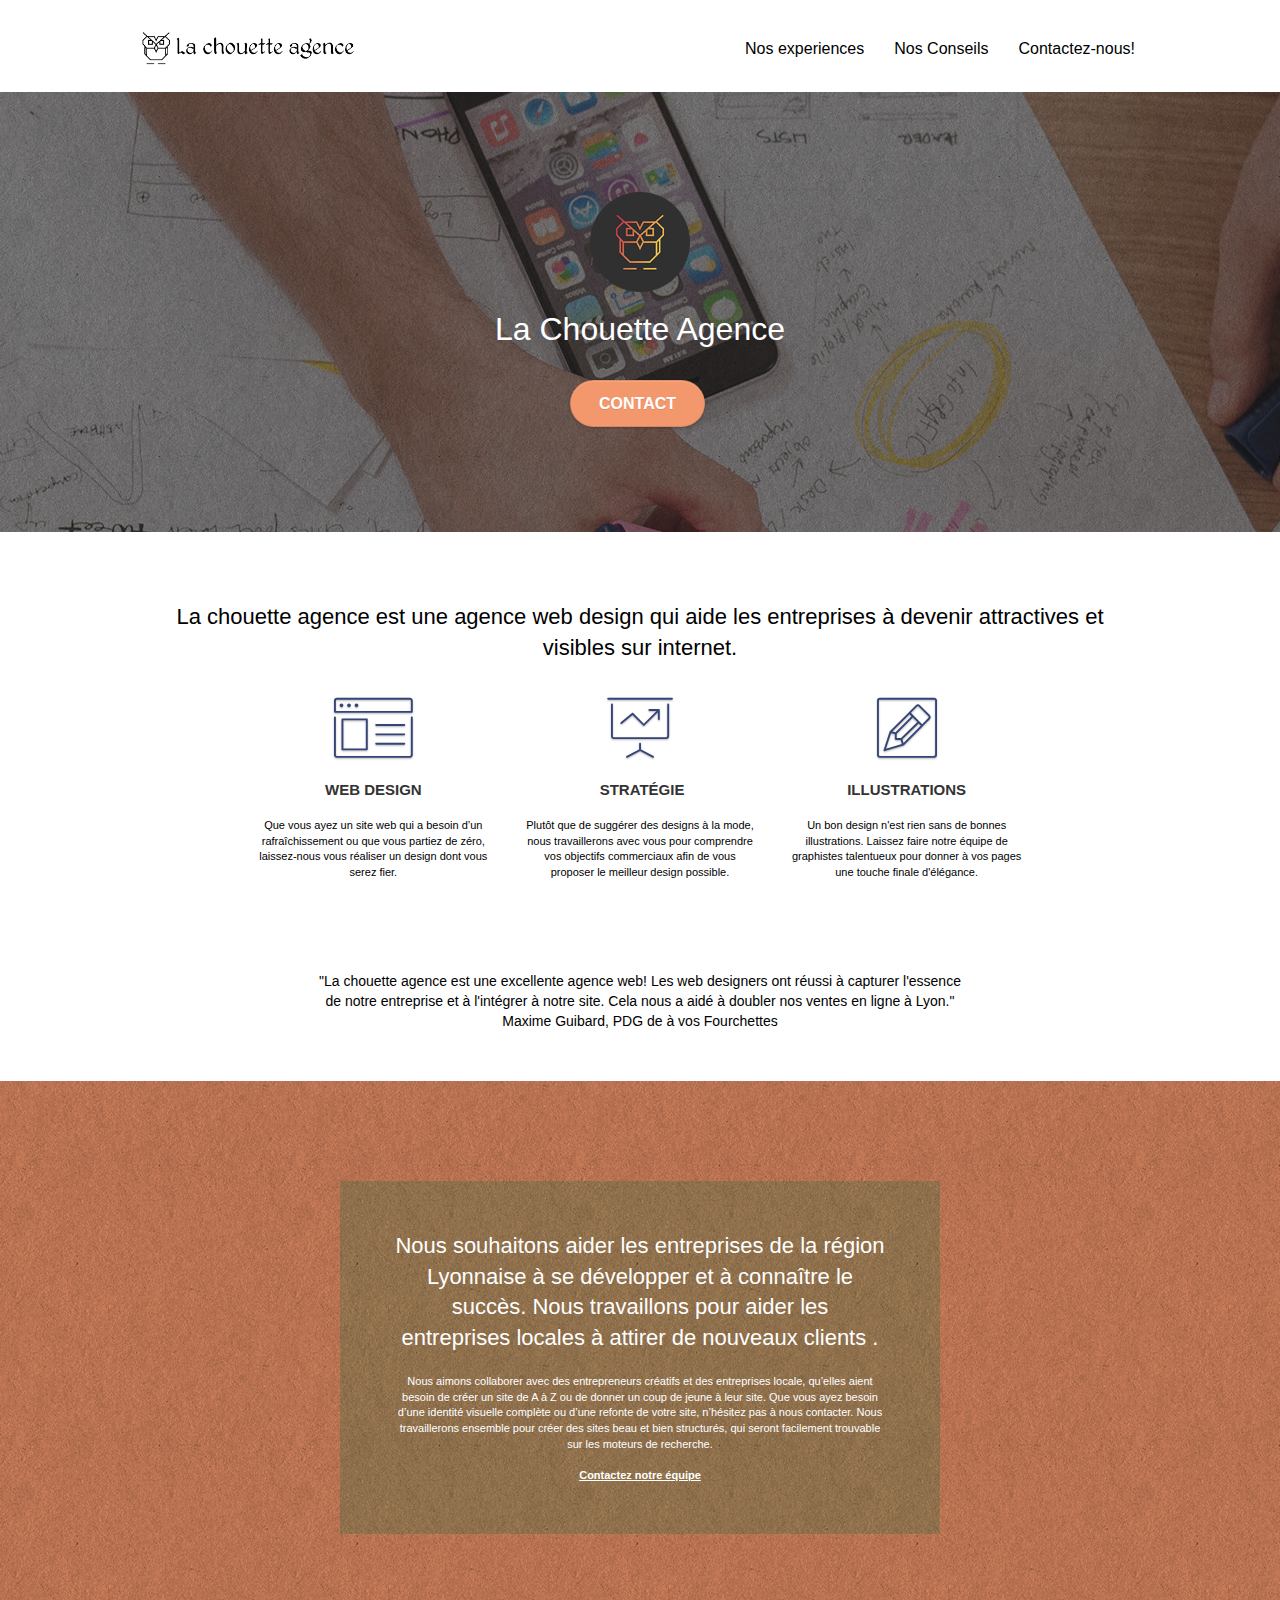
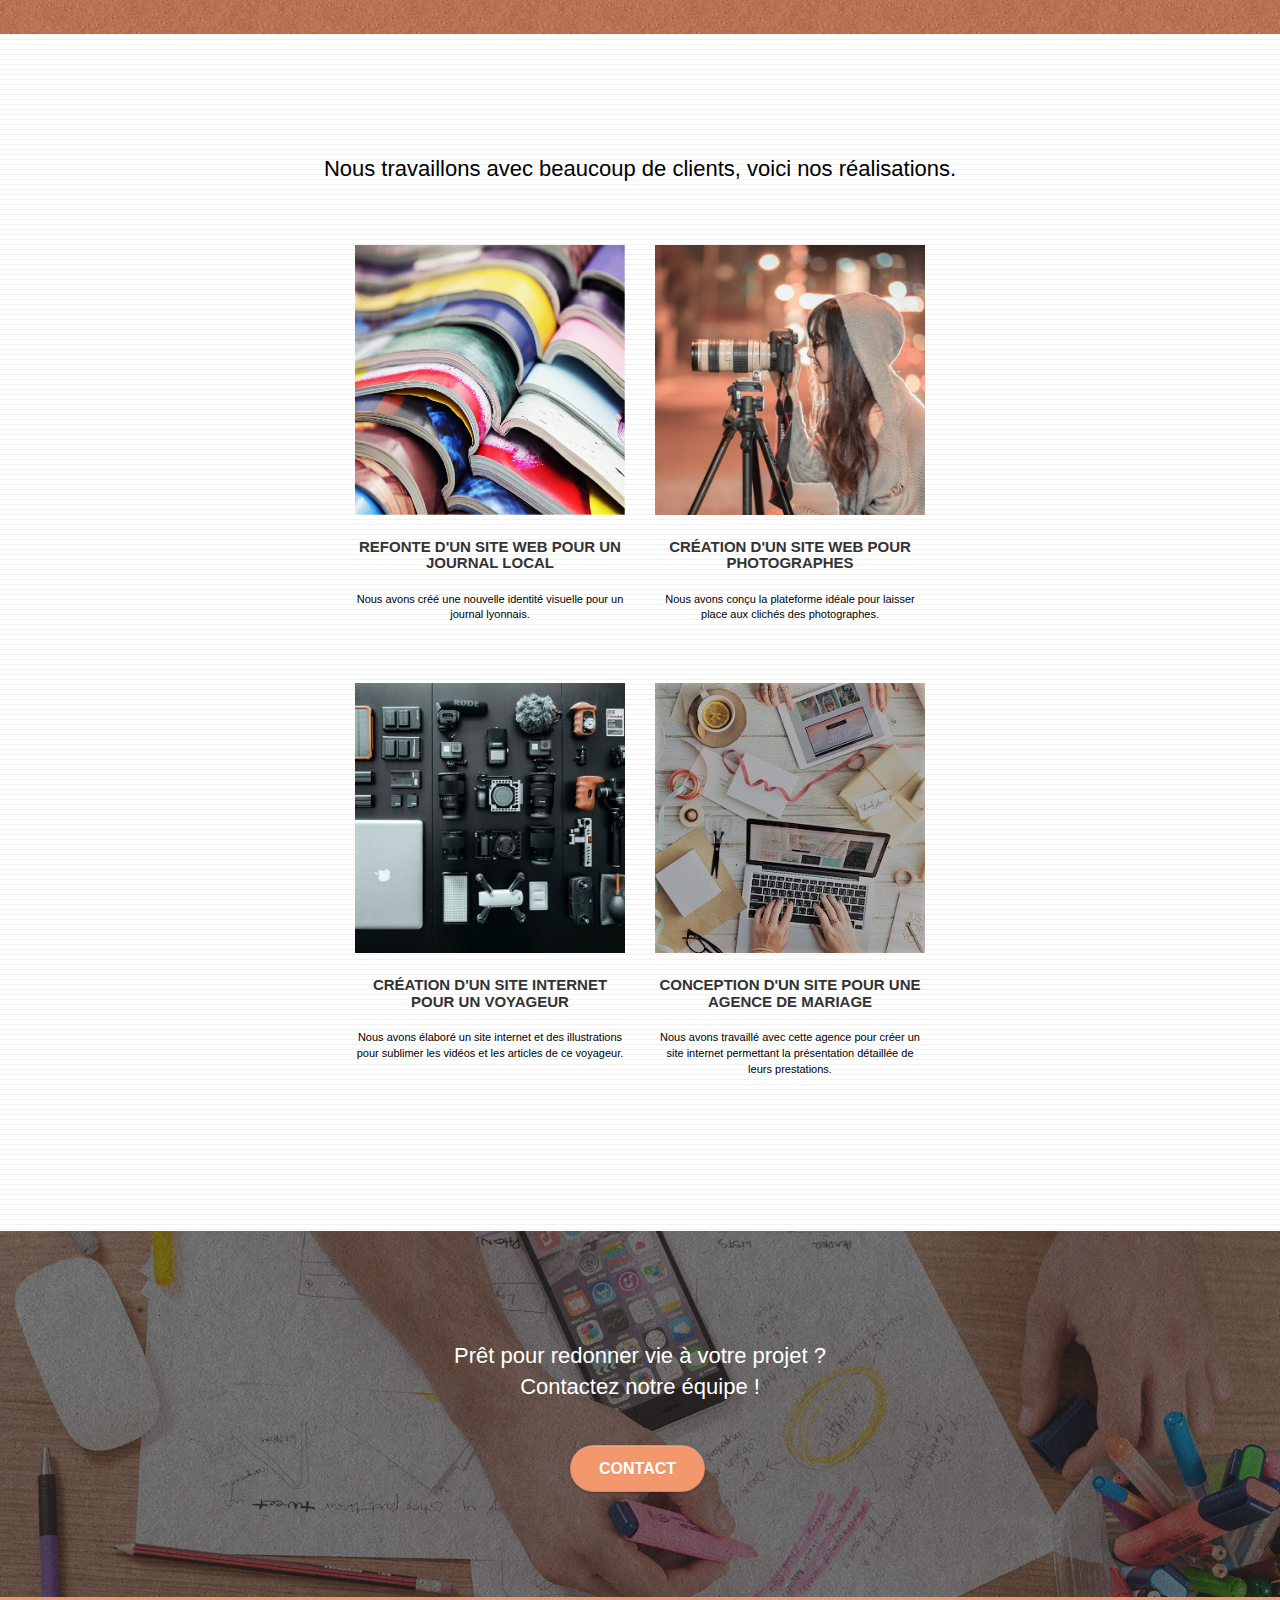
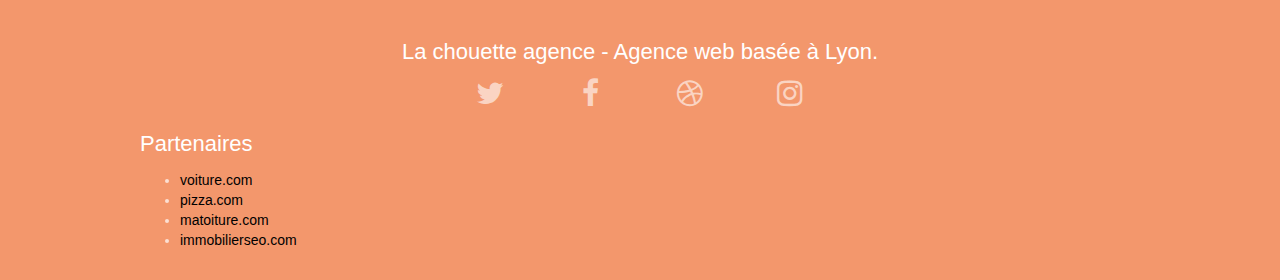
==== commit da6ae50c: "Merge branch 'main' of https://github.com/Kaerbran/MatthiasAznarSchwarz_4_05022021 into main" ====
--- a/index.html
+++ b/index.html
@@ -263,38 +263,6 @@
 							<li><a href="immobilierseo.com" rel="external nofollow">immobilierseo.com</a></li>
 						</ul>		
 					</div>
-					<div class="col-sm-4">
-						<h2 class="tc-white">
-							Annuaires liste 1
-						</h2>
-						<ul>
-							<li><a href="annuaireagence.com" rel="external nofollow">annuaireagence.com</a></li>
-							<li><a href="annuaireseo.com" rel="external nofollow">annuaireseo.com</a></li>
-							<li><a href="annuairemarketing.com" rel="external nofollow">annuairemarketing.com</a></li>
-							<li><a href="123seoture.com" rel="external nofollow">123seo.com</a></li>
-							<li><a href="123site.com" rel="external nofollow">123site.com</a></li>
-							<li><a href="annuairewordpress.com" rel="external nofollow">annuairewordpress.com</a></li>
-							<li><a href="listeagence.com" rel="external nofollow">listeagence.com</a></li>
-							<li><a href="meilleuresagencesparis.com" rel="external nofollow">meilleuresagencesparis.com</a></li>
-							<li><a href="listeseo.com" rel="external nofollow">listeseo.com</a></li>
-						</ul>
-					</div>
-					<div class="col-sm-4">
-						<h2 class="tc-white">
-							Annuaires liste 2
-						</h2>
-						<ul>
-							<li><a href="betterseo.com" rel="external nofollow">betterseo.com</a></li>
-							<li><a href="ameliorerseo.com" rel="external nofollow">ameliorerseo.com</a></li>
-							<li><a href="seojuicelien.com" rel="external nofollow">seojuicelien.com</a></li>
-							<li><a href="meilleursliens.com" rel="external nofollow">meilleursliens.com</a></li>
-							<li><a href="liensagogo.com" rel="external nofollow">liensagogo.com</a></li>
-							<li><a href="backlink.com" rel="external nofollow">backlink.com</a></li>
-							<li><a href="linkjuiceannuaire.com" rel="external nofollow">linkjuiceannuaire.com</a></li>
-							<li><a href="remontersurgoogle.com" rel="external nofollow">remontersurgoogle.com</a></li>
-							<li><a href="vraiseofiable.com" rel="external nofollow">vraiseofiable.com</a></li>
-						</ul>
-					</div>
 				</div>
 			</div>
 		</div>
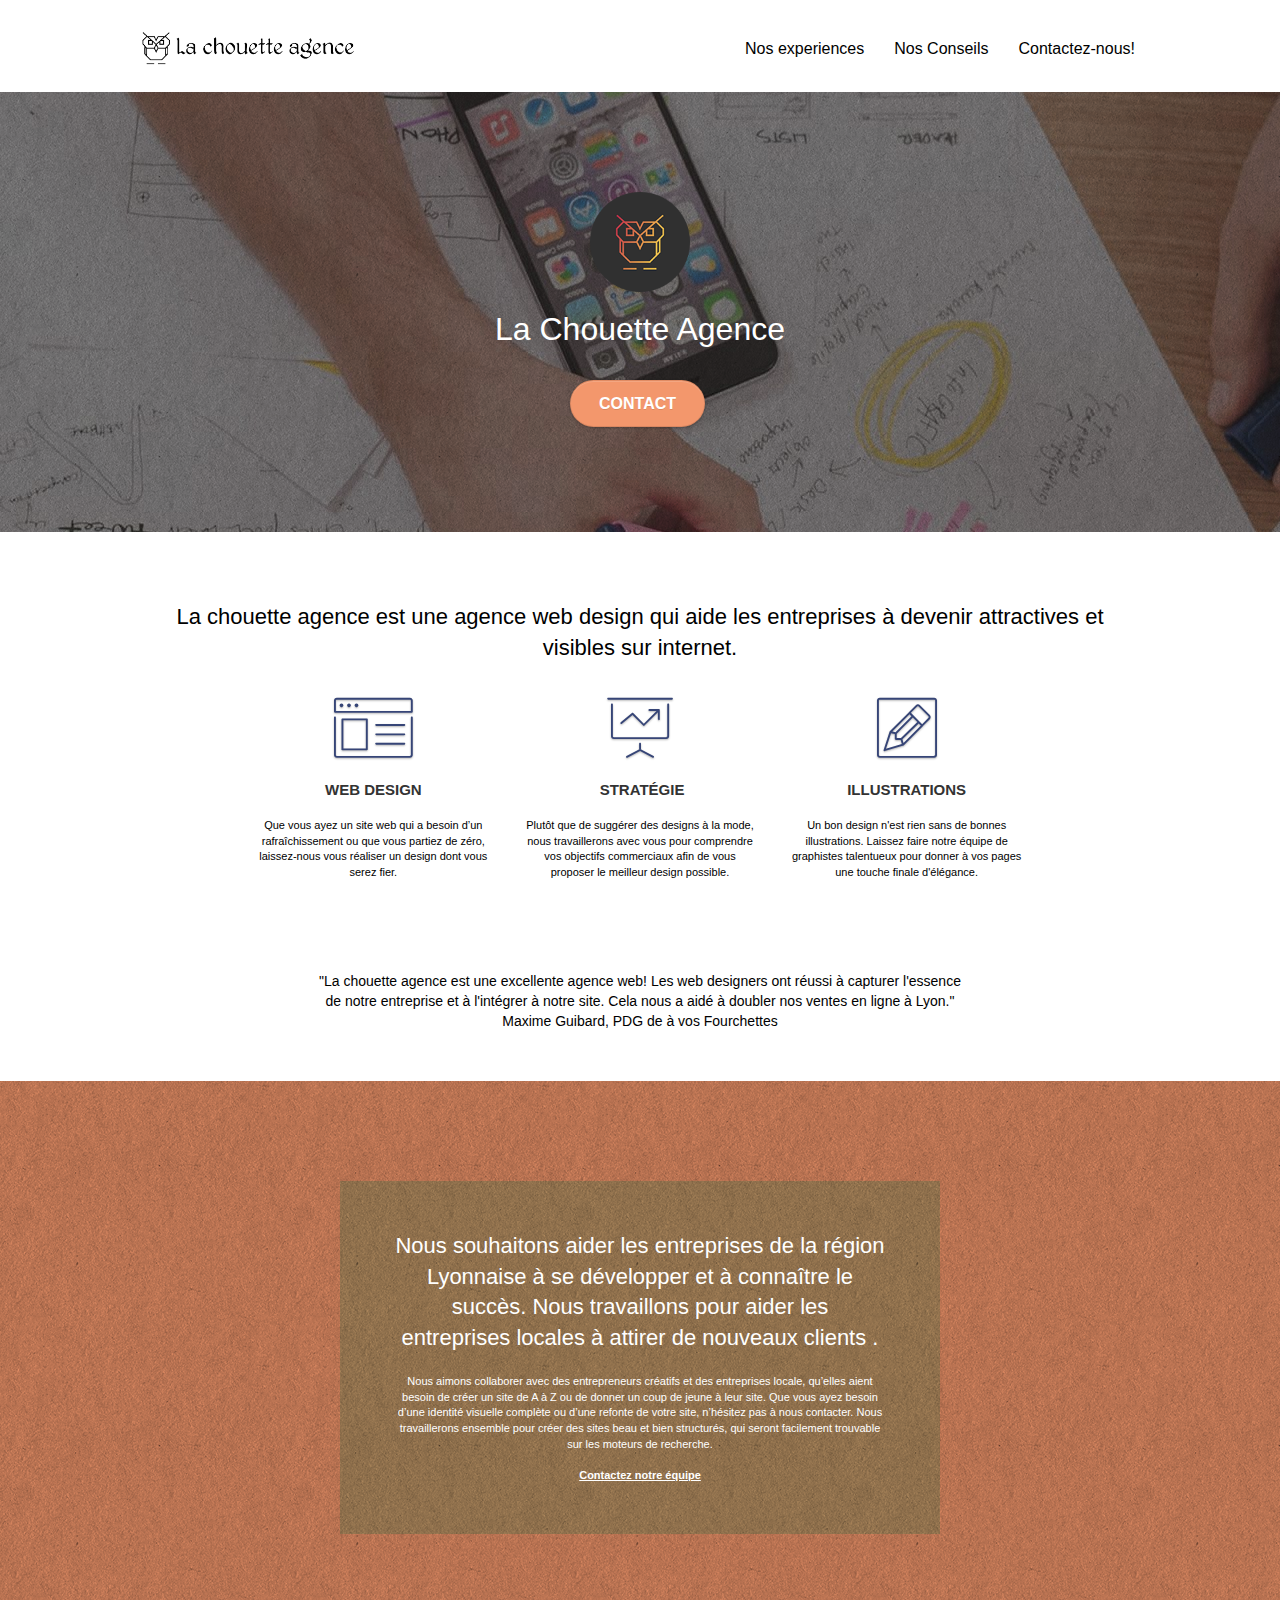
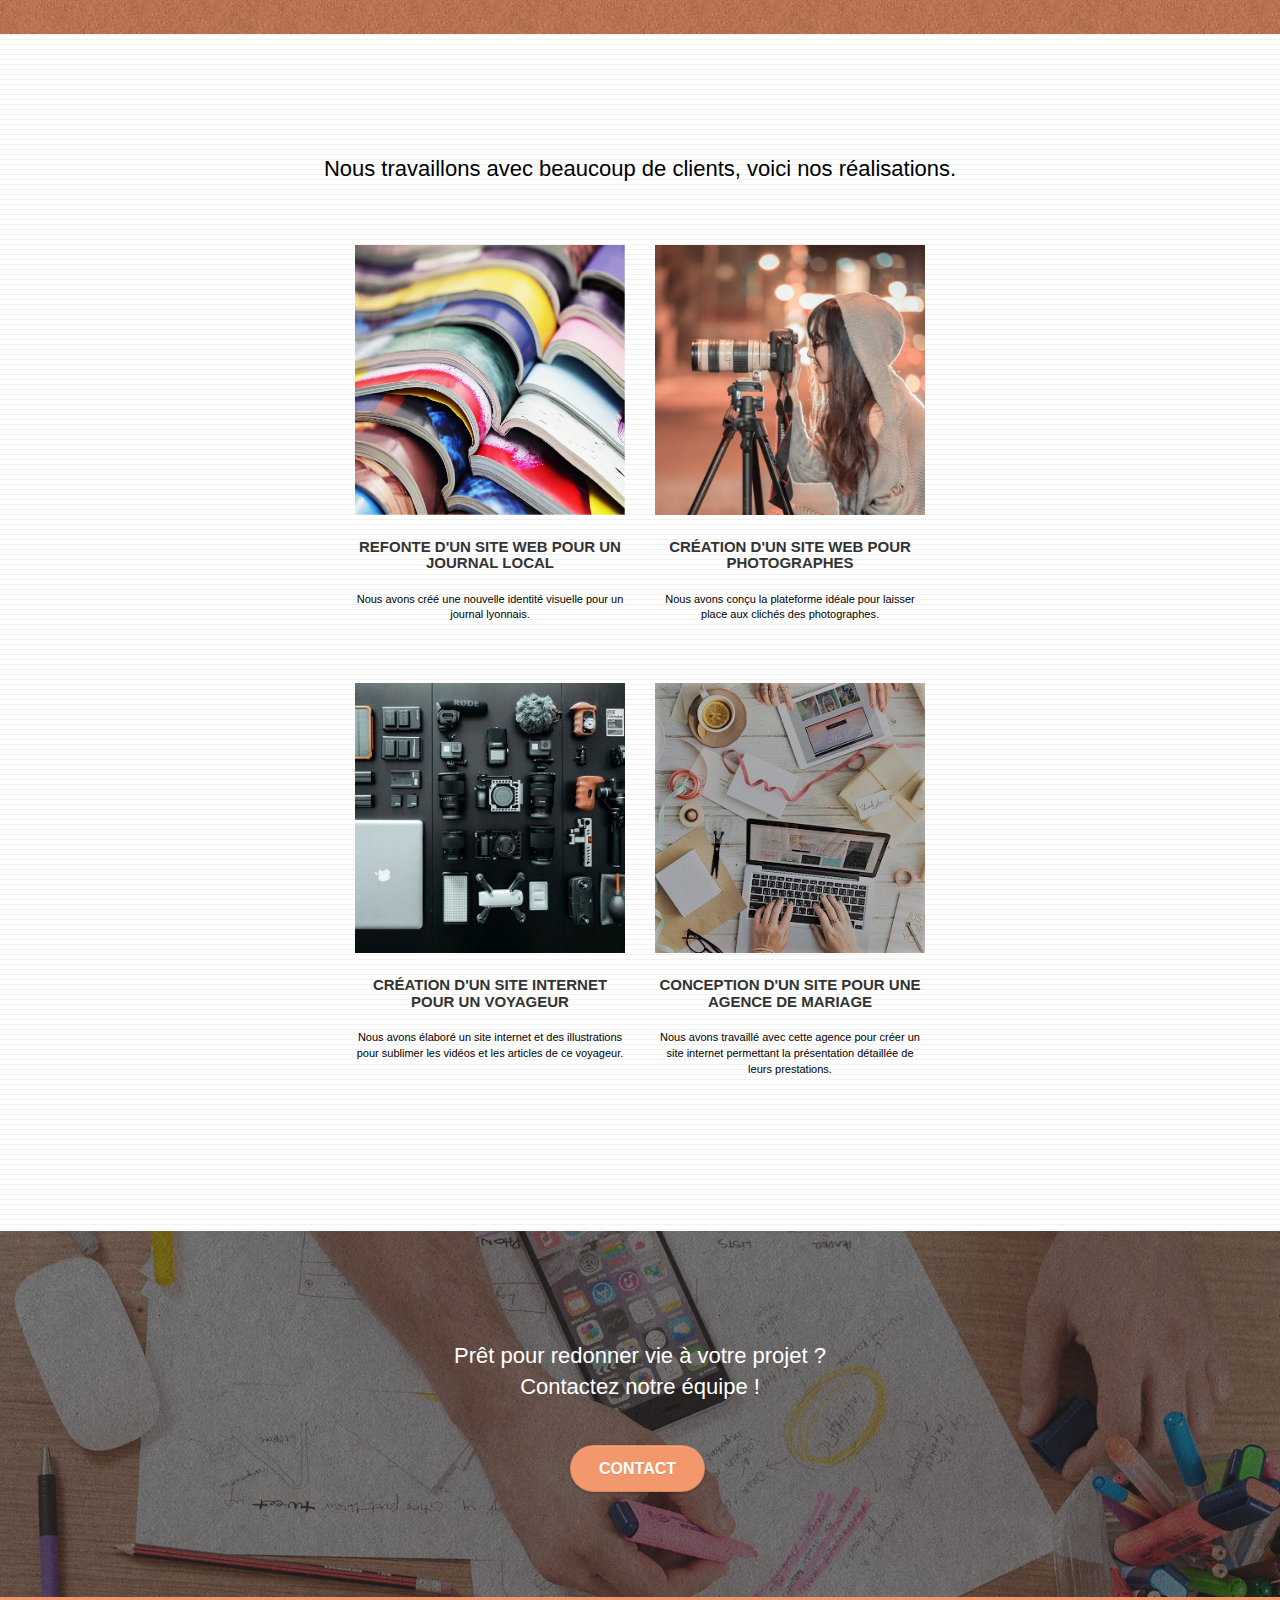
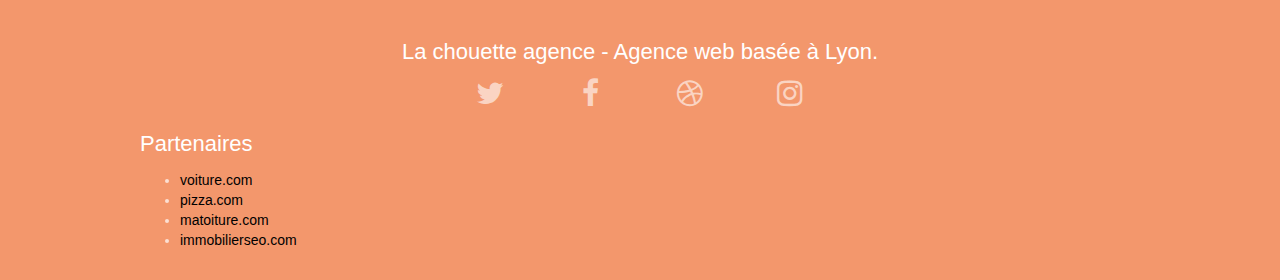
==== commit 800160a1: "quelques petites modifs" ====
--- a/index.html
+++ b/index.html
@@ -39,7 +39,7 @@
 		<nav class="navbar row">
 			<div class="navbar-header">
 				<!-- modif : suppression d'une DIV invisible avec des mots clés -->
-				<a class="navbar-brand" href="Index.html"><img src="img/la-chouette-agence.png" alt="paris web design logo agence web meilleure agence" height="40" /></a>
+				<a class="navbar-brand" href="index.html"><img src="img/la-chouette-agence.png" alt="paris web design logo agence web meilleure agence" height="40" /></a>
 				<!-- modif : suppression d'une DIV invisible avec des mots clés -->
 				<button id="nav-toggle" type="button" class="ui-navbar-toggle navbar-toggle" data-toggle="collapse" data-target=".navbar-1">
 					<span class="sr-only">Toggle navigation</span><span class="icon-bar"></span><span class="icon-bar"></span><span class="icon-bar"></span>
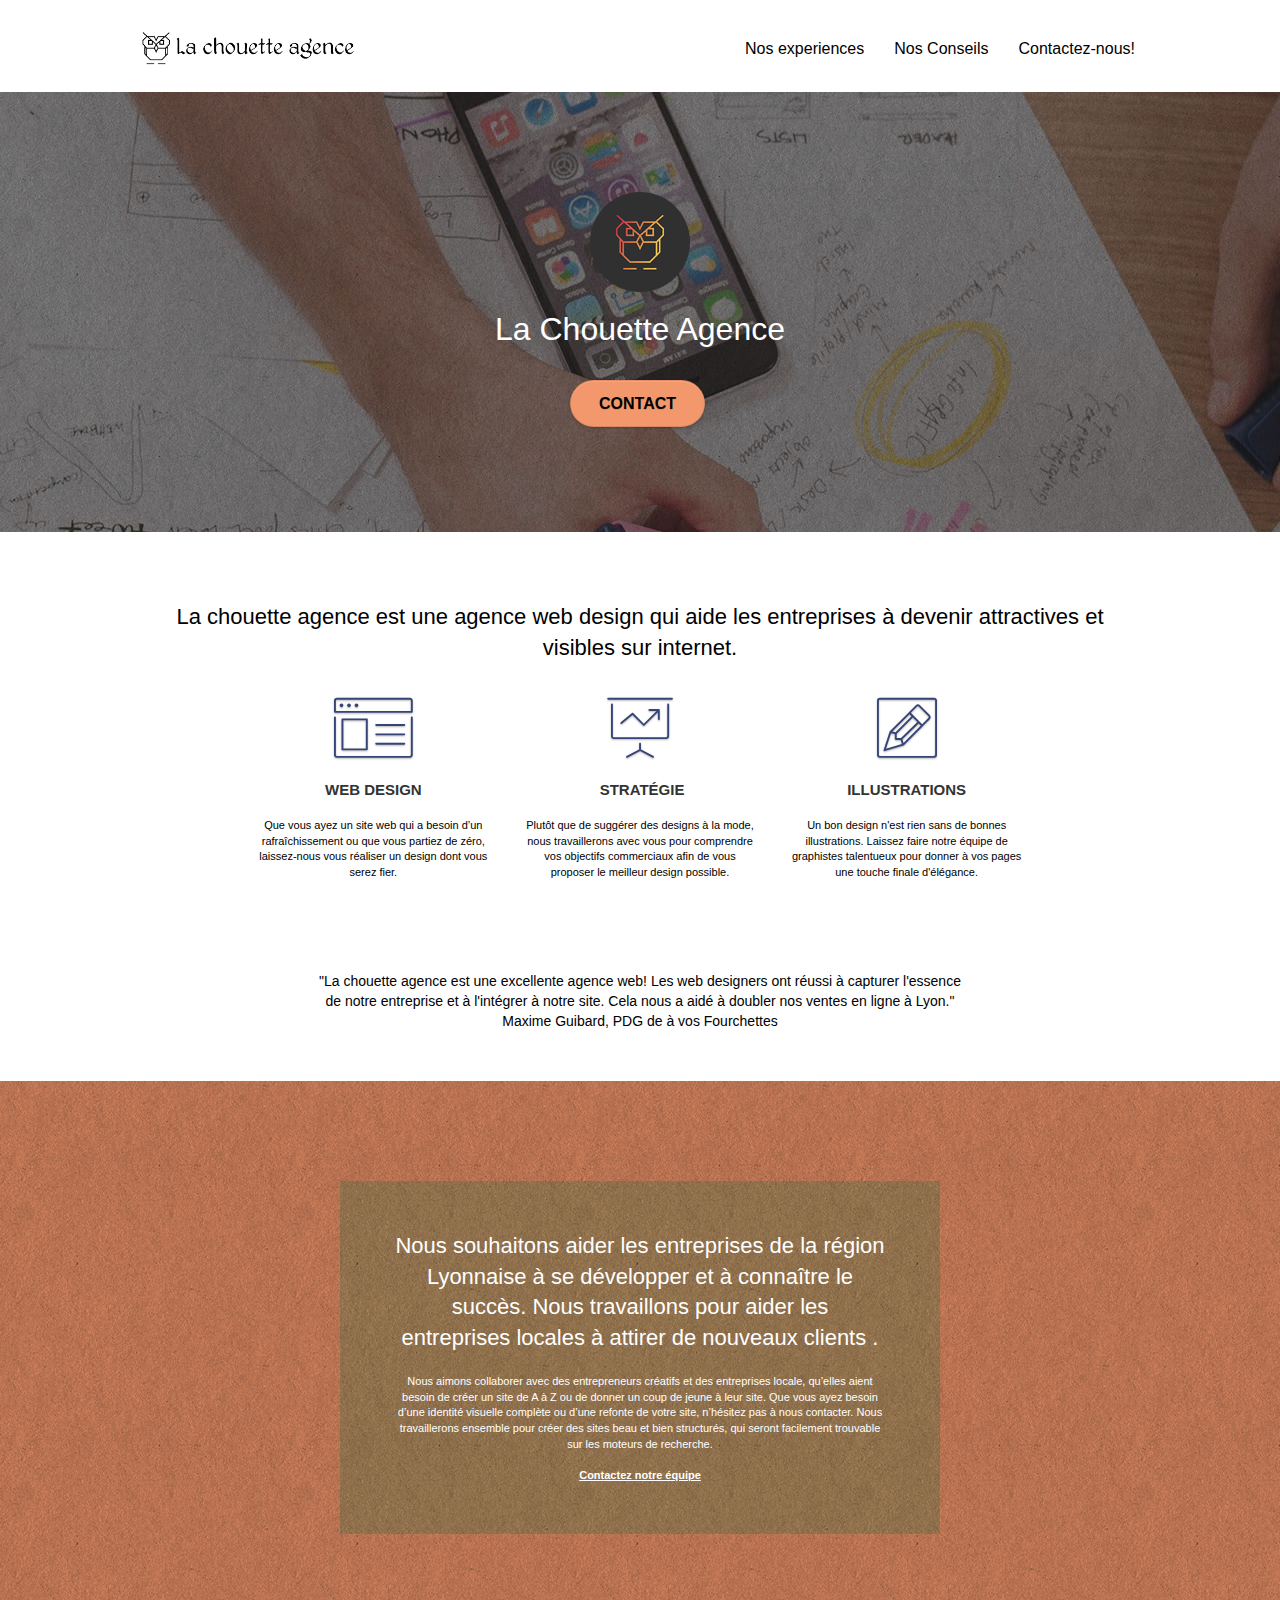
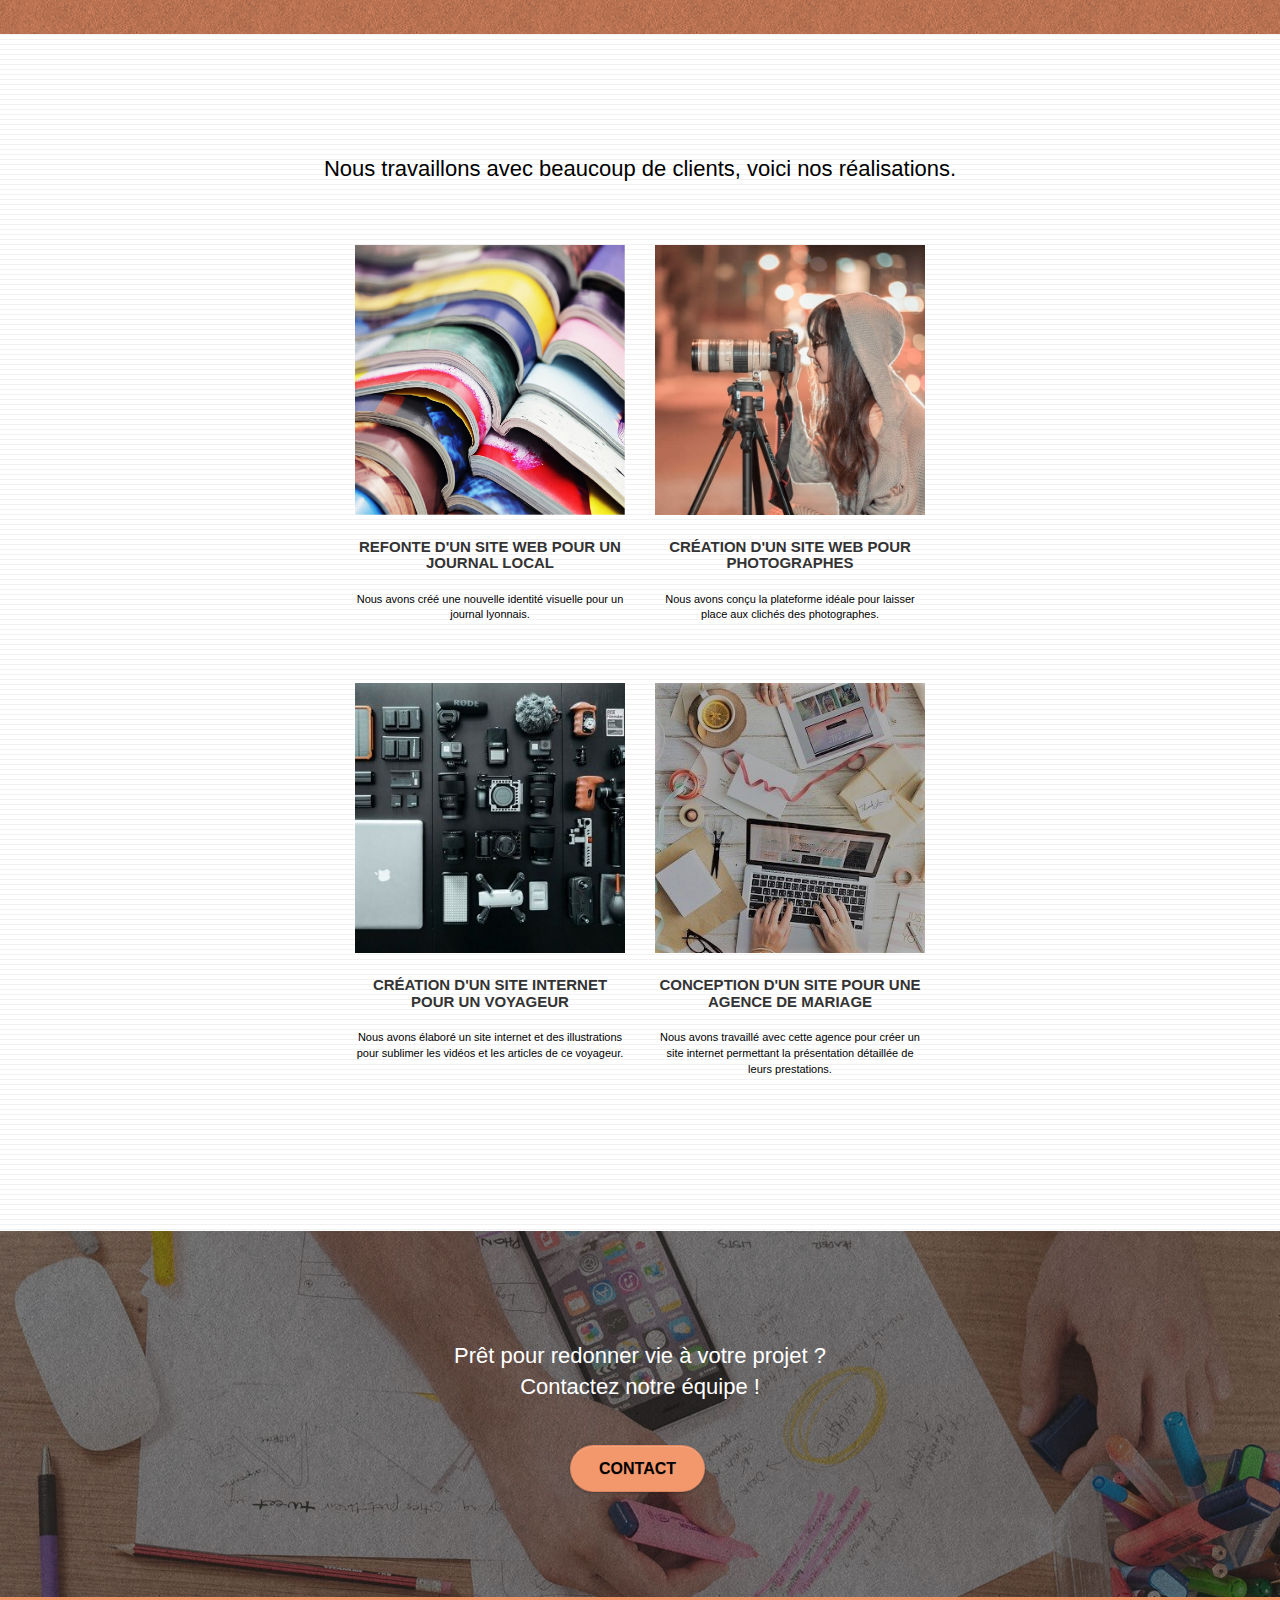
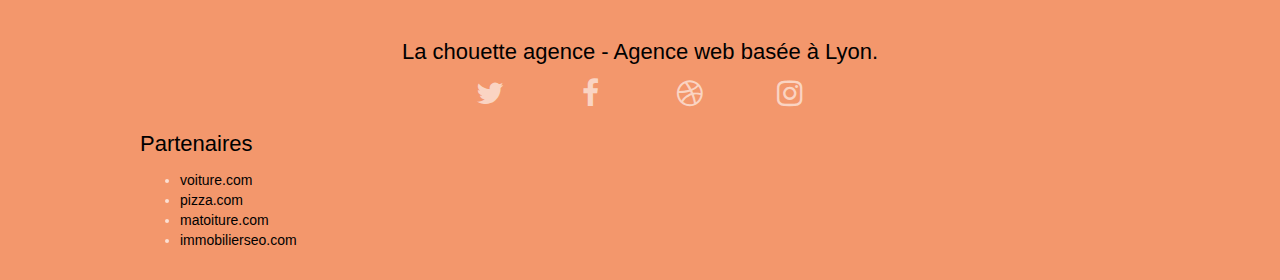
==== commit 96539547: "mise à jour de quelques couleurs" ====
--- a/index.html
+++ b/index.html
@@ -226,7 +226,7 @@
 	<div class="container bloc-sm">
 		<div class="row">
 			<div class="col-sm-12">
-				<h2 class="text-center white">
+				<h2 class="text-center tc-black">
 					La chouette agence - Agence web basée à Lyon.<br>
 				</h2>
 				<div class="row row-no-gutters social">
@@ -253,7 +253,7 @@
 				</div>
 				<div class="row">
 					<div class="col-sm-4">
-						<h2 class="tc-white">
+						<h2 class="tc-black">
 							Partenaires
 						</h2>
 						<ul>
--- a/style.css
+++ b/style.css
@@ -784,12 +784,12 @@
 
 .btn-atomic-tangerine {
     background: #F3976C;
-    color: #FFFFFF!important;
+    color: black!important;
 }
 
 .btn-atomic-tangerine:hover {
     background: #c27956!important;
-    color: #FFFFFF!important;
+    color: black!important;
 }
 
 .ltc-white {
